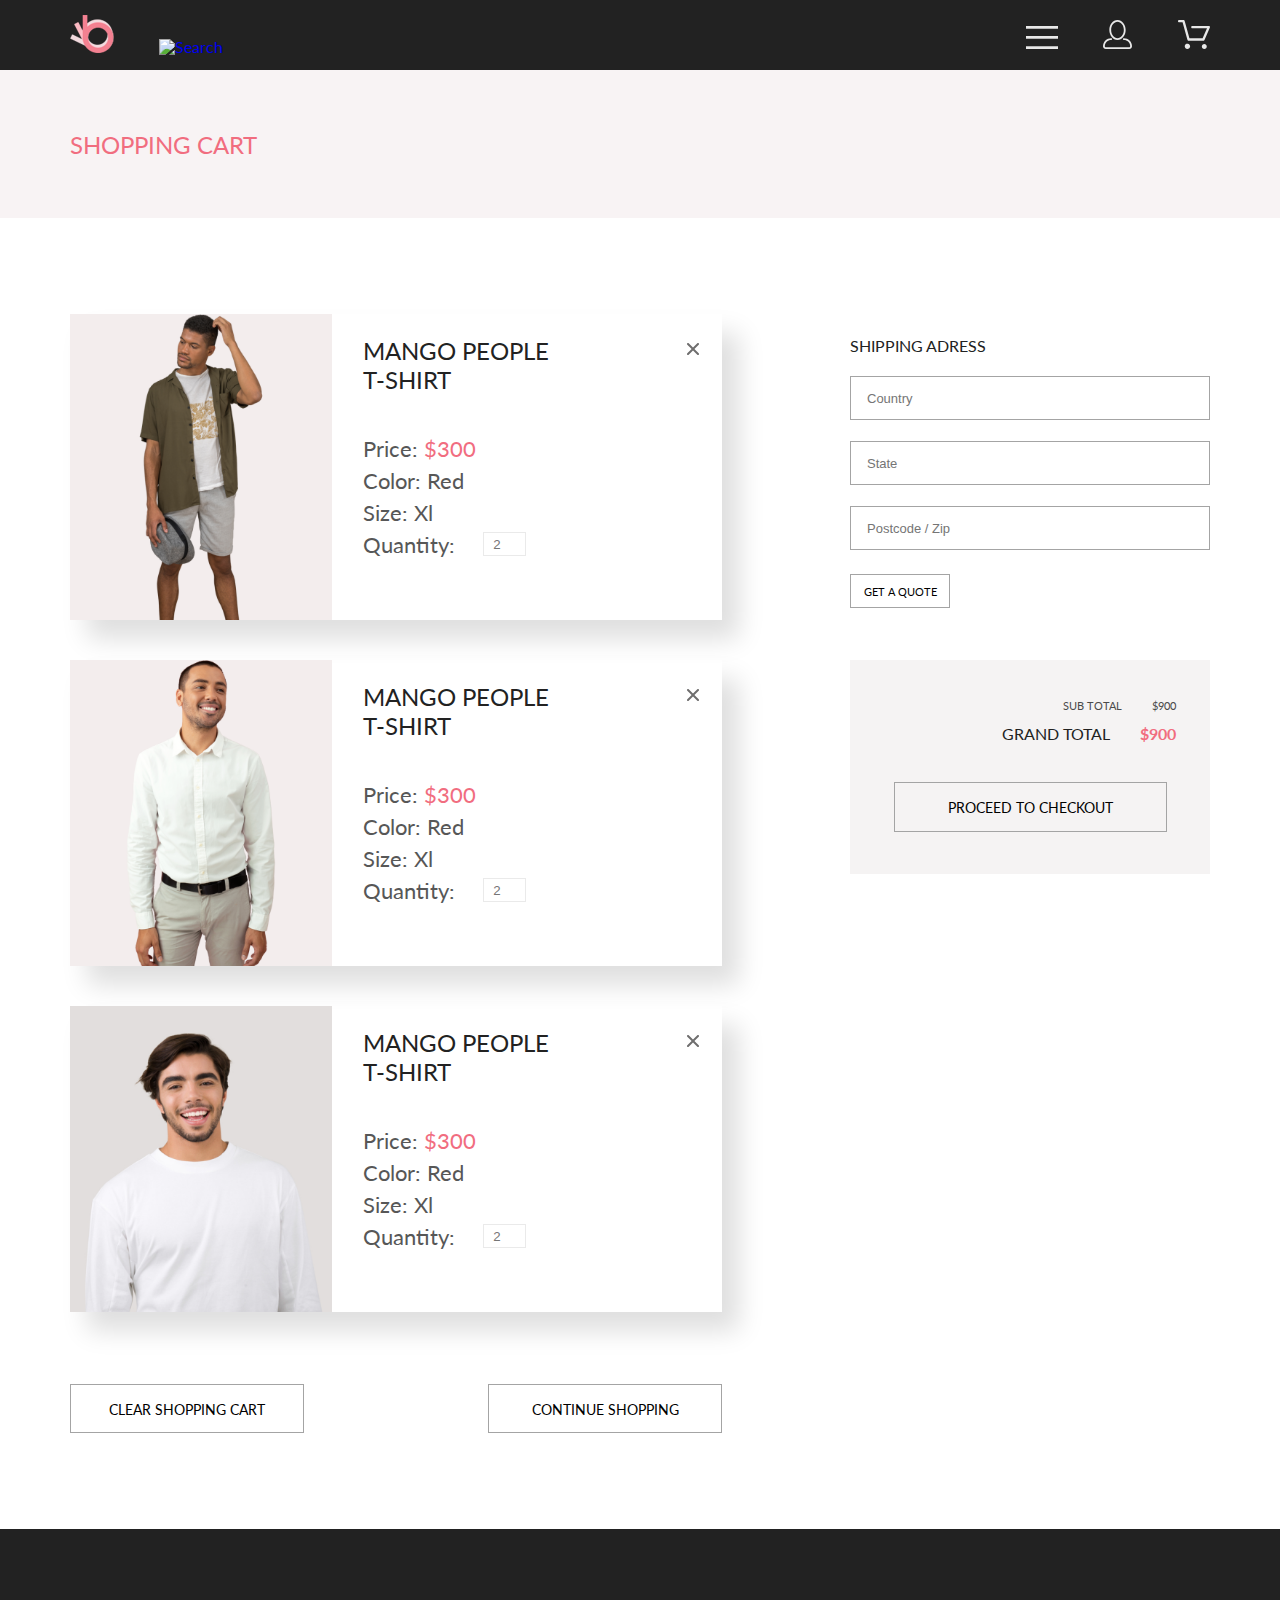
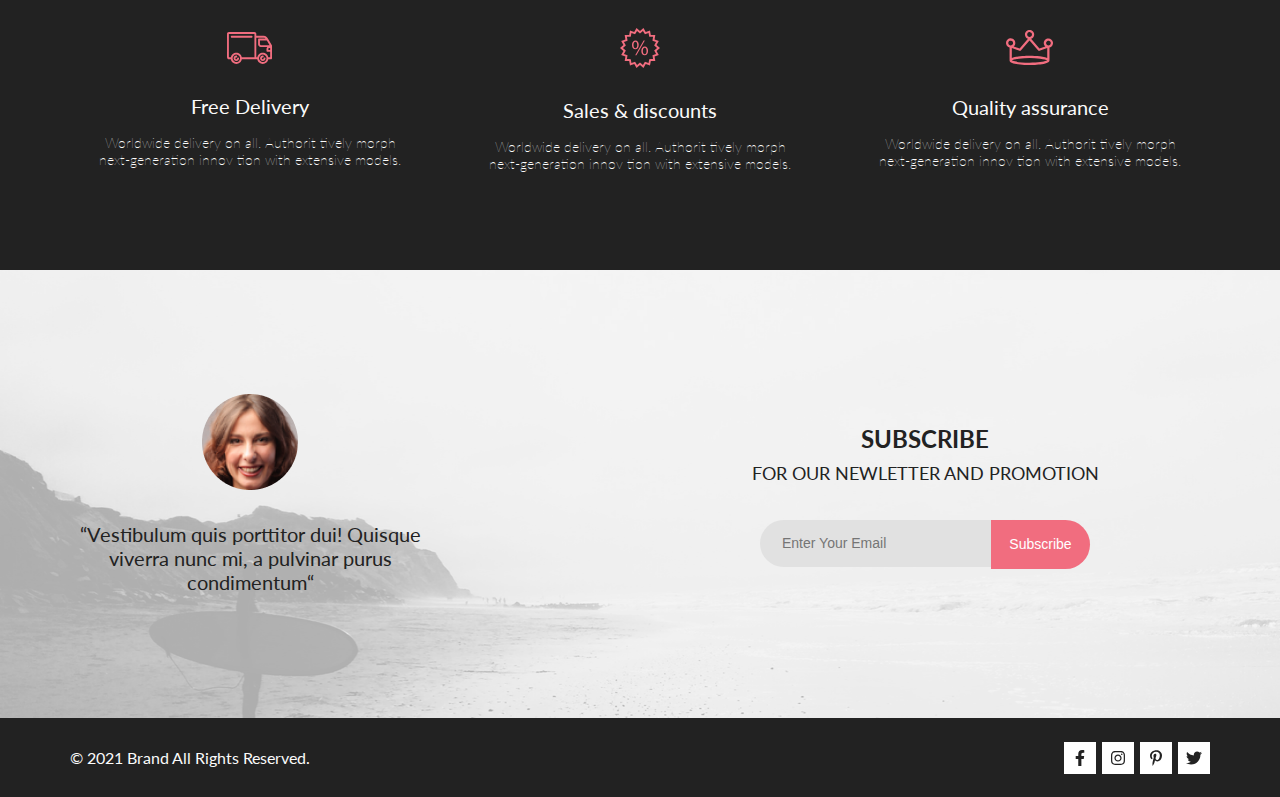
==== cart.html @ ad41cf4e "Перевод на SASS. Создал переменные для цветов" ====
<!DOCTYPE html>
<html lang="en">

<head>
	<meta charset="UTF-8">
	<meta name="viewport" content="width=device-width, initial-scale=1.0">
	<meta http-equiv="X-UA-Compatible" content="ie=edge">
	<title>Shop</title>
	<link rel="stylesheet" href="css/style.css">

</head>

<body>
	<header class="header center">
		<div class="header__left">
			<a class="header__link" href="index.html"><img class="header__icon" src="images/Logo.svg" alt="Logo"></a>
			<a class="header__link" href="#"><img class="header__icon" src="images/search.svg" alt="Search"></a>
		</div>
		<div class="header__right">
			<a class="header__link" href="#"><img class="header__icon" src="images/menu.svg" alt="Menu"></a>
			<a class="header__link" href="registration.html"><img class="header__icon" src="images/users.svg"
					alt="User"></a>
			<a class="header__link" href="cart.html"><img class="header__icon" src="images/basket.svg" alt="Basket"></a>
		</div>

	</header>


	<section class="subheader center">
		<div class="subheader__left">
			<div class="subheader__captoin">
				SHOPPING CART
			</div>
		</div>
		<div class="subheader__right">

		</div>
	</section>

	<section class="cart center">
		<div class="cart__left">
			<div class="cart__items">

				<div class="cart__item ">
					<a href="#" class="cart__close"><img src="images/Close.svg" alt="close"></a>
					<a href="product.html">
						<img class="cart__item-img" src="images/product/11.png" alt="image">
					</a>
					<div class="cart__content">
						<a href="product.html" class="cart__item-caption">MANGO PEOPLE <br>T-SHIRT</a>

						<div class="item__text cart__item-price">Price: <span>$300</span></div>
						<div class="item__text cart__item-color">Color: Red</div>
						<div class="item__text cart__item-size">Size: Xl</div>
						<div class="item__text cart__item-quantity">Quantity:
							<input class="cart__item-input" type="number" name="" id="" placeholder="2">
						</div>
					</div>
				</div>

				<div class="cart__item ">
					<a href="#" class="cart__close"><img src="images/Close.svg" alt="close"></a>
					<a href="product.html">
						<img class="cart__item-img" src="images/product/9.png" alt="image">
					</a>
					<div class="cart__content">
						<a href="product.html" class="cart__item-caption">MANGO PEOPLE <br>T-SHIRT</a>

						<div class="item__text cart__item-price">Price: <span>$300</span></div>
						<div class="item__text cart__item-color">Color: Red</div>
						<div class="item__text cart__item-size">Size: Xl</div>
						<div class="item__text cart__item-quantity">Quantity:
							<input class="cart__item-input" type="number" name="" id="" placeholder="2">
						</div>
					</div>
				</div>

				<div class="cart__item ">
					<a href="#" class="cart__close"><img src="images/Close.svg" alt="close"></a>
					<a href="product.html">
						<img class="cart__item-img" src="images/product/7.png" alt="image">
					</a>
					<div class="cart__content">
						<a href="product.html" class="cart__item-caption">MANGO PEOPLE <br>T-SHIRT</a>

						<div class="item__text cart__item-price">Price: <span>$300</span></div>
						<div class="item__text cart__item-color">Color: Red</div>
						<div class="item__text cart__item-size">Size: Xl</div>
						<div class="item__text cart__item-quantity">Quantity:
							<input class="cart__item-input" type="number" name="" id="" placeholder="2">
						</div>
					</div>
				</div>

				<div class="cart__buttons">
					<a href="#" class="cart__button">CLEAR SHOPPING CART</a>
					<a href="#" class="cart__button">CONTINUE SHOPPING</a>
				</div>


			</div>
		</div>
		<div class="cart__right">
			<div class="adress">
				<div class="adress__caption">SHIPPING ADRESS</div>
				<input class="adress__text fill" type="text" name="country" id="" placeholder="Country">
				<input class="adress__text" type="text" name="state" id="" placeholder="State">
				<input class="adress__text" type="text" name="code" id="" placeholder="Postcode / Zip">
				<a href="#" class="cart__button adress__button">GET A QUOTE</a>
			</div>
			<div class="summary">
				<div class="summary__subtotal">
					<div class="summary__subtotal-label">SUB TOTAL</div>
					<div class="summary__subtotal-price">$900</div>
				</div>
				<div class="summary__total">
					<div class="summary__total-label">GRAND TOTAL</div>
					<div class="summary__total-price">$900</div>
				</div>
				<a href="#" class="cart__button summary__button">PROCEED TO CHECKOUT</a>
			</div>

		</div>
	</section>


	<footer class="footer">
		<div class="footer__top center">
			<div class="footer__top-item">
				<img src="images/footer/Delivery.svg" alt="Delivery">
				<h4 class="footer__top-h4">Free Delivery</h4>
				<p class="footer__top-text">
					Worldwide delivery on all. Authorit tively morph <br>next-generation innov tion with extensive models.
				</p>
			</div>
			<div class="footer__top-item">
				<img src="images/footer/discount.svg" alt="Delivery">
				<h4 class="footer__top-h4">Sales & discounts</h4>
				<p class="footer__top-text">
					Worldwide delivery on all. Authorit tively morph <br>next-generation innov tion with extensive models.
				</p>
			</div>
			<div class="footer__top-item">
				<img src="images/footer/quality.svg" alt="Delivery">
				<h4 class="footer__top-h4">Quality assurance</h4>
				<p class="footer__top-text">
					Worldwide delivery on all. Authorit tively morph <br>next-generation innov tion with extensive models.
				</p>
			</div>
		</div>

		<div class="footer__main center">
			<div class="footer__main-left">
				<img src="images/footer/face.png" alt="Face">
				<p class="footer__main-p">
					“Vestibulum quis porttitor dui! Quisque viverra nunc mi, a pulvinar purus condimentum“
				</p>
			</div>
			<div class="footer__main-right">
				<div class="footer__main-title">
					<span>SUBSCRIBE</span><br>
					FOR OUR NEWLETTER AND PROMOTION
				</div>
				<form action="#">
					<input class="footer__main-input" type="email" placeholder="Enter Your Email">
					<button class="footer__main-button" type="submit">Subscribe</button>
				</form>
			</div>
		</div>
		
		<div class="footer__buttom center">
			<div class="footer__buttom-left">
				© 2021 Brand All Rights Reserved.
			</div>
			<div class="footer__buttom-right">
				<!-- <a class="footer__buttom-link" href="#"><img class="footer__buttom-nets" src="images/footer/facebook.png" alt=""></a> -->
				<a class="footer__buttom-link" href="#">
						<svg aria-hidden="true" focusable="false" data-prefix="fab" data-icon="facebook-f" class="footer__buttom-nets svg-inline--fa fa-facebook-f fa-w-10" role="img" xmlns="http://www.w3.org/2000/svg" viewBox="0 0 320 512"><path fill="currentColor" d="M279.14 288l14.22-92.66h-88.91v-60.13c0-25.35 12.42-50.06 52.24-50.06h40.42V6.26S260.43 0 225.36 0c-73.22 0-121.08 44.38-121.08 124.72v70.62H22.89V288h81.39v224h100.17V288z"></path></svg>
				</a>
				<a class="footer__buttom-link" href="#">
					<svg aria-hidden="true" focusable="false" data-prefix="fab" data-icon="instagram" class="footer__buttom-nets svg-inline--fa fa-instagram fa-w-14" role="img" xmlns="http://www.w3.org/2000/svg" viewBox="0 0 448 512"><path fill="currentColor" d="M224.1 141c-63.6 0-114.9 51.3-114.9 114.9s51.3 114.9 114.9 114.9S339 319.5 339 255.9 287.7 141 224.1 141zm0 189.6c-41.1 0-74.7-33.5-74.7-74.7s33.5-74.7 74.7-74.7 74.7 33.5 74.7 74.7-33.6 74.7-74.7 74.7zm146.4-194.3c0 14.9-12 26.8-26.8 26.8-14.9 0-26.8-12-26.8-26.8s12-26.8 26.8-26.8 26.8 12 26.8 26.8zm76.1 27.2c-1.7-35.9-9.9-67.7-36.2-93.9-26.2-26.2-58-34.4-93.9-36.2-37-2.1-147.9-2.1-184.9 0-35.8 1.7-67.6 9.9-93.9 36.1s-34.4 58-36.2 93.9c-2.1 37-2.1 147.9 0 184.9 1.7 35.9 9.9 67.7 36.2 93.9s58 34.4 93.9 36.2c37 2.1 147.9 2.1 184.9 0 35.9-1.7 67.7-9.9 93.9-36.2 26.2-26.2 34.4-58 36.2-93.9 2.1-37 2.1-147.8 0-184.8zM398.8 388c-7.8 19.6-22.9 34.7-42.6 42.6-29.5 11.7-99.5 9-132.1 9s-102.7 2.6-132.1-9c-19.6-7.8-34.7-22.9-42.6-42.6-11.7-29.5-9-99.5-9-132.1s-2.6-102.7 9-132.1c7.8-19.6 22.9-34.7 42.6-42.6 29.5-11.7 99.5-9 132.1-9s102.7-2.6 132.1 9c19.6 7.8 34.7 22.9 42.6 42.6 11.7 29.5 9 99.5 9 132.1s2.7 102.7-9 132.1z"></path></svg>
				</a>
				<a class="footer__buttom-link" href="#">
					<svg aria-hidden="true" focusable="false" data-prefix="fab" data-icon="pinterest-p" class="footer__buttom-nets svg-inline--fa fa-pinterest-p fa-w-12" role="img" xmlns="http://www.w3.org/2000/svg" viewBox="0 0 384 512"><path fill="currentColor" d="M204 6.5C101.4 6.5 0 74.9 0 185.6 0 256 39.6 296 63.6 296c9.9 0 15.6-27.6 15.6-35.4 0-9.3-23.7-29.1-23.7-67.8 0-80.4 61.2-137.4 140.4-137.4 68.1 0 118.5 38.7 118.5 109.8 0 53.1-21.3 152.7-90.3 152.7-24.9 0-46.2-18-46.2-43.8 0-37.8 26.4-74.4 26.4-113.4 0-66.2-93.9-54.2-93.9 25.8 0 16.8 2.1 35.4 9.6 50.7-13.8 59.4-42 147.9-42 209.1 0 18.9 2.7 37.5 4.5 56.4 3.4 3.8 1.7 3.4 6.9 1.5 50.4-69 48.6-82.5 71.4-172.8 12.3 23.4 44.1 36 69.3 36 106.2 0 153.9-103.5 153.9-196.8C384 71.3 298.2 6.5 204 6.5z"></path></svg>
				</a>
				<a class="footer__buttom-link" href="#">
					<svg aria-hidden="true" focusable="false" data-prefix="fab" data-icon="twitter" class="footer__buttom-nets svg-inline--fa fa-twitter fa-w-16" role="img" xmlns="http://www.w3.org/2000/svg" viewBox="0 0 512 512"><path fill="currentColor" d="M459.37 151.716c.325 4.548.325 9.097.325 13.645 0 138.72-105.583 298.558-298.558 298.558-59.452 0-114.68-17.219-161.137-47.106 8.447.974 16.568 1.299 25.34 1.299 49.055 0 94.213-16.568 130.274-44.832-46.132-.975-84.792-31.188-98.112-72.772 6.498.974 12.995 1.624 19.818 1.624 9.421 0 18.843-1.3 27.614-3.573-48.081-9.747-84.143-51.98-84.143-102.985v-1.299c13.969 7.797 30.214 12.67 47.431 13.319-28.264-18.843-46.781-51.005-46.781-87.391 0-19.492 5.197-37.36 14.294-52.954 51.655 63.675 129.3 105.258 216.365 109.807-1.624-7.797-2.599-15.918-2.599-24.04 0-57.828 46.782-104.934 104.934-104.934 30.213 0 57.502 12.67 76.67 33.137 23.715-4.548 46.456-13.32 66.599-25.34-7.798 24.366-24.366 44.833-46.132 57.827 21.117-2.273 41.584-8.122 60.426-16.243-14.292 20.791-32.161 39.308-52.628 54.253z"></path></svg>
				</a>
			</div>
		</div>
	</footer>
</body>

</html>
---- css/style.css ----
@import url("https://fonts.googleapis.com/css2?family=Lato:wght@300 400 700 900&display=swap");
html, body, div, span, object, iframe,
h1, h2, h3, h4, h5, h6,
p, blockquote, pre,
abbr, address, cite, code,
del, dfn, em, img, ins, kbd, q, samp,
small, strong, sub, sup, var,
b, i,
dl, dt, dd, ol, ul, li,
fieldset, form, label, legend,
table, caption, tbody, tfoot, thead, tr, th, td,
article, aside, canvas, details, figcaption, figure,
footer, header, hgroup, menu, nav, section, summary,
time, mark, audio, video {
  margin: 0;
  padding: 0;
  border: 0;
  outline: 0;
  font-size: 100%;
  vertical-align: baseline;
}

body {
  line-height: 1;
}

article, aside, details, figcaption, figure,
footer, header, hgroup, menu, nav, section {
  display: block;
}

nav ul, ul {
  list-style: none;
}

blockquote, q {
  quotes: none;
}

li {
  text-decoration: none;
}

blockquote:before, blockquote:after,
q:before, q:after {
  content: '';
  content: none;
}

a {
  margin: 0;
  padding: 0;
  font-size: 100%;
  vertical-align: baseline;
  text-decoration: none;
}

/* change colours to suit your needs */
ins {
  background-color: #ff9;
  color: #000;
  text-decoration: none;
}

/* change colours to suit your needs */
mark {
  background-color: #ff9;
  color: #000;
  font-style: italic;
  font-weight: bold;
}

del {
  text-decoration: line-through;
}

abbr[title], dfn[title] {
  border-bottom: 1px dotted;
  cursor: help;
}

table {
  border-collapse: collapse;
  border-spacing: 0;
}

/* change border colour to suit your needs */
hr {
  display: block;
  height: 1px;
  border: 0;
  border-top: 1px solid #cccccc;
  margin: 1em 0;
  padding: 0;
}

input, select {
  vertical-align: middle;
}

html {
  font-family: 'Lato', sans-serif;
  color: #222222;
}

* {
  -webkit-box-sizing: border-box;
          box-sizing: border-box;
}

ul {
  list-style: none;
}

.header {
  background-color: #222222;
  height: 70px;
  display: -webkit-box;
  display: -ms-flexbox;
  display: flex;
  -webkit-box-pack: justify;
      -ms-flex-pack: justify;
          justify-content: space-between;
  -webkit-box-align: center;
      -ms-flex-align: center;
          align-items: center;
}

.header__link:not(:first-child) {
  padding-left: 41px;
}

.center {
  padding-left: calc(50% - 570px);
  padding-right: calc(50% - 570px);
}

.promo {
  display: -webkit-box;
  display: -ms-flexbox;
  display: flex;
  height: 800px;
  background-color: rgba(113, 103, 105, 0.08);
}

.promo__center {
  padding-left: calc(50% - 800px);
  /* padding-right: calc(50% - 800px)  */
}

.promo__left img {
  height: 100%;
}

.promo__right {
  display: -webkit-box;
  display: -ms-flexbox;
  display: flex;
  -webkit-box-align: center;
      -ms-flex-align: center;
          align-items: center;
  width: 100%;
  height: 100%;
  background-color: #F1E4E6;
  padding-left: 91px;
  position: relative;
}

.promo__caption {
  height: 92px;
  max-width: 800px;
  border-left: 12px solid #F16D7F;
  padding-left: 16px;
  display: -webkit-box;
  display: -ms-flexbox;
  display: flex;
  -webkit-box-orient: vertical;
  -webkit-box-direction: normal;
      -ms-flex-direction: column;
          flex-direction: column;
  -webkit-box-pack: center;
      -ms-flex-pack: center;
          justify-content: center;
}

.promo__caption-title {
  font-size: 48px;
  font-weight: 900;
  padding: 0;
  margin: 0;
}

.promo__caption-text {
  font-size: 32px;
  font-weight: 700;
}

.promo__caption-text span {
  color: #F16D7F;
}

summary::-webkit-details-marker {
  display: none;
}

.menu {
  position: absolute;
  top: 0px;
  left: 570px;
  width: 232px;
  font-size: 14px;
  line-height: 17px;
}

.menu:hover {
  display: block;
}

.menu__caption {
  height: 763px;
  padding: 37px 0 0 34px;
  font-weight: bold;
}

.menu__caption[open] {
  /* position: relative  */
  background-color: #fff;
  -webkit-box-shadow: 0 0 10px #EBEBEB;
          box-shadow: 0 0 10px #EBEBEB;
  z-index: 2;
}

.menu__item.hide {
  /* display: none  */
}

.menu__item:hover .menu__item-caption {
  color: #F16D7F;
}

.menu__item-icon {
  height: 10px;
  width: 15px;
  fill: blue;
}

.menu__item-icon:hover {
  fill: red;
}

.menu__item-caption {
  font-weight: bold;
  color: #000;
  padding-right: 11px;
  position: relative;
}

.menu__item-caption::after {
  content: url(../images/Close.svg);
  position: absolute;
  z-index: 3;
  height: 100%;
  width: 100%;
  top: -20px;
  left: 166px;
}

.menu__item-caption:hover {
  cursor: pointer;
}

.menu__item-caption:hover::after {
  left: 184px;
  -webkit-transform: scale(1.2);
          transform: scale(1.2);
  -webkit-transition: all ease 500ms;
  transition: all ease 500ms;
}

.menu__item-name {
  color: #F16D7F;
  padding: 24px 0 0;
}

.menu__caption li {
  padding: 11px 0 0 17px;
  color: #6F6E6E;
}

.menu__caption a:hover {
  color: #F16D7F;
  cursor: pointer;
}

.menu__caption a {
  color: #6F6E6E;
}

.catalog {
  padding-top: 64px;
  display: -webkit-box;
  display: -ms-flexbox;
  display: flex;
  -webkit-box-pack: justify;
      -ms-flex-pack: justify;
          justify-content: space-between;
  -ms-flex-wrap: wrap;
      flex-wrap: wrap;
}

.catalog img {
  width: 100%;
}

.catalog__item, .catalog__big {
  position: relative;
}

.catalog__p {
  font-size: 16px;
  line-height: 19px;
  font-weight: 400;
  text-align: center;
  color: #fff;
}

.catalog__h3 {
  padding-top: 6px;
  font-size: 24px;
  line-height: 29px;
  font-weight: 700;
  text-align: center;
  color: #F16D7F;
}

.catalog__item:not(:last-child) {
  margin-right: 30px;
}

.catalog__item-caption {
  position: absolute;
  left: 0;
  top: 0;
  width: 100%;
  height: 100%;
  display: -webkit-box;
  display: -ms-flexbox;
  display: flex;
  -webkit-box-orient: vertical;
  -webkit-box-direction: normal;
      -ms-flex-direction: column;
          flex-direction: column;
  -webkit-box-align: center;
      -ms-flex-align: center;
          align-items: center;
  -webkit-box-pack: center;
      -ms-flex-pack: center;
          justify-content: center;
}

.catalog__big {
  margin-top: 30px;
}

.product {
  margin-top: 97px;
  text-align: center;
}

.product p {
  font-size: 14px;
  line-height: 17px;
  color: #5D5D5D;
  font-weight: 300;
}

.product__caption h4 {
  font-size: 30px;
  line-height: 36px;
  font-weight: 400;
}

.product__caption p {
  color: #9F9F9F;
  margin-top: 6px;
  font-weight: 400;
}

.product__items {
  text-align: start;
  margin-top: 48px;
  display: -webkit-box;
  display: -ms-flexbox;
  display: flex;
  -webkit-box-pack: justify;
      -ms-flex-pack: justify;
          justify-content: space-between;
  -ms-flex-wrap: wrap;
      flex-wrap: wrap;
}

.product__item {
  position: relative;
  width: 360px;
  background-color: #F8F8F8;
  -webkit-transition: all ease 500ms;
  transition: all ease 500ms;
}

.product__item:hover .product__item-img {
  -webkit-filter: brightness(50%);
          filter: brightness(50%);
}

.product__item-img {
  position: relative;
  display: inline-block;
  /* height: 100%  */
  width: 100%;
  -webkit-transition: all ease 500ms;
  transition: all ease 500ms;
}

.product__item-caption {
  color: #000;
  display: block;
  margin-top: 25px;
  padding: 0 16px;
  -webkit-transition: all ease 500ms;
  transition: all ease 500ms;
}

.product__item-caption:hover {
  font-weight: bold;
}

.product__item-text {
  padding: 13px 16px 0 16px;
}

.product__item-price {
  padding: 18px 0 20px 16px;
  font-size: 16px;
  line-height: 19px;
  color: #F16D7F;
}

.product__item:hover .product__cart-add {
  color: #fff;
  display: -webkit-box;
  display: -ms-flexbox;
  display: flex;
}

.product__cart-add {
  position: absolute;
  top: 188px;
  left: 111px;
  width: 139px;
  height: 44px;
  border: 1px solid #fff;
  -webkit-box-align: center;
      -ms-flex-align: center;
          align-items: center;
  -ms-flex-pack: distribute;
      justify-content: space-around;
  display: none;
  font-size: 14px;
}

.product__cart-add:hover {
  -webkit-box-shadow: 0 0 5px #fff;
          box-shadow: 0 0 5px #fff;
}

.product__button {
  margin-top: 18px;
  display: inline-block;
  font-size: 16px;
  line-height: 47px;
  height: 47px;
  width: 211px;
  border: 1px solid #E05C6E;
  color: #E05C6E;
  -webkit-transition: all ease 500ms;
  transition: all ease 500ms;
}

.product__button:hover {
  background: #F16D7F;
  border: 1px solid #E05C6E;
  color: #fff;
}

.product_mb {
  margin-bottom: 30px;
}

.footer {
  margin-top: 96px;
  background-color: #222222;
  color: #FBFBFB;
}

.footer__top {
  height: 341px;
  display: -webkit-box;
  display: -ms-flexbox;
  display: flex;
  -webkit-box-pack: justify;
      -ms-flex-pack: justify;
          justify-content: space-between;
  margin: 0 auto;
  -webkit-box-align: center;
      -ms-flex-align: center;
          align-items: center;
}

.footer__top-item {
  width: 360px;
  text-align: center;
}

.footer__top-h4 {
  font-size: 20px;
  line-height: 24px;
  font-weight: 400;
  margin-top: 28px;
}

.footer__top-text {
  margin-top: 16px;
  font-size: 14px;
  line-height: 17px;
  font-weight: 100;
}

.footer__main {
  display: -webkit-box;
  display: -ms-flexbox;
  display: flex;
  -webkit-box-pack: justify;
      -ms-flex-pack: justify;
          justify-content: space-between;
  color: #222222;
  height: 448px;
  background: url("../images/footer__background.png") 0 0/100% 100% no-repeat;
}

.footer__main-left, .footer__main-right {
  width: 360px;
  display: -webkit-box;
  display: -ms-flexbox;
  display: flex;
  -webkit-box-orient: vertical;
  -webkit-box-direction: normal;
      -ms-flex-direction: column;
          flex-direction: column;
  -webkit-box-pack: center;
      -ms-flex-pack: center;
          justify-content: center;
  -webkit-box-align: center;
      -ms-flex-align: center;
          align-items: center;
  height: 100%;
}

.footer__main-right {
  width: 570px;
}

.footer__main-p {
  margin-top: 32px;
  font-size: 20px;
  line-height: 24px;
  text-align: center;
}

.footer__main-title {
  font-size: 18px;
  font-weight: 400;
  line-height: 30px;
  text-align: center;
}

.footer__main-title span {
  font-size: 24px;
  font-weight: 700;
  line-height: 38px;
  /* text-align: center  */
}

.footer__main-input {
  height: calc(100% - 2px);
  font-size: 14px;
  -ms-flex-preferred-size: 70%;
      flex-basis: 70%;
  border-radius: 24.5px 0 0 24.5px;
  border: 0;
  padding-left: 22px;
  padding-right: 10px;
  background: #E1E1E1;
}

.footer__main-button {
  height: 100%;
  font-size: 14px;
  color: #fff;
  -ms-flex-preferred-size: 30%;
      flex-basis: 30%;
  border: 0;
  border-radius: 0 24.5px 24.5px 0;
  background: #F16D7F;
}

.footer__main-button:hover {
  background: #E05C6E;
  -webkit-transition: all ease 500ms;
  transition: all ease 500ms;
}

.footer__buttom {
  display: -webkit-box;
  display: -ms-flexbox;
  display: flex;
  -webkit-box-pack: justify;
      -ms-flex-pack: justify;
          justify-content: space-between;
  -webkit-box-align: center;
      -ms-flex-align: center;
          align-items: center;
  height: 79px;
}

.footer__buttom-left {
  font-size: 16px;
  color: #FBFBFB;
}

.footer__buttom-right {
  display: -webkit-box;
  display: -ms-flexbox;
  display: flex;
  -webkit-box-pack: end;
      -ms-flex-pack: end;
          justify-content: end;
}

.footer__buttom-right a {
  display: -webkit-box;
  display: -ms-flexbox;
  display: flex;
  -webkit-box-pack: center;
      -ms-flex-pack: center;
          justify-content: center;
  -webkit-box-align: center;
      -ms-flex-align: center;
          align-items: center;
  height: 32px;
  width: 32px;
  background-color: #fff;
  /* display: inline-block  */
  margin-left: 6px;
}

.footer__buttom-nets {
  fill: #222222;
  height: 16px;
  width: 16px;
}

.footer__buttom-link {
  fill: #F16D7F;
  text-align: center;
  -webkit-box-align: center;
      -ms-flex-align: center;
          align-items: center;
}

.footer__buttom-link:hover {
  background: #E05C6E;
  fill: #fff;
  -webkit-transition: all ease 500ms;
  transition: all ease 500ms;
}

.footer__buttom-link:hover .footer__buttom-nets {
  -webkit-transition: all ease 500ms;
  transition: all ease 500ms;
  fill: #fff;
}

form {
  height: 49px;
  width: 330px;
  margin-top: 32px;
  display: -webkit-box;
  display: -ms-flexbox;
  display: flex;
}

.subheader {
  background-color: #F8F3F4;
  display: -webkit-box;
  display: -ms-flexbox;
  display: flex;
  -webkit-box-pack: justify;
      -ms-flex-pack: justify;
          justify-content: space-between;
  height: 148px;
}

.subheader__left {
  height: 100%;
  display: -webkit-box;
  display: -ms-flexbox;
  display: flex;
  -webkit-box-align: center;
      -ms-flex-align: center;
          align-items: center;
}

.subheader__right {
  height: 100%;
  display: -webkit-box;
  display: -ms-flexbox;
  display: flex;
  -webkit-box-align: center;
      -ms-flex-align: center;
          align-items: center;
}

.subheader__captoin {
  font-size: 24px;
  line-height: 29px;
  color: #F16D7F;
}

.subheader__path,
.subheader__path a {
  font-size: 14px;
  line-height: 17px;
  color: #636363;
}

.subheader__path span {
  color: #F16D7F;
}

.filter {
  height: 132px;
  display: -webkit-box;
  display: -ms-flexbox;
  display: flex;
  -webkit-box-align: center;
      -ms-flex-align: center;
          align-items: center;
}

.filter__item {
  height: 100%;
  display: -webkit-box;
  display: -ms-flexbox;
  display: flex;
  -webkit-box-align: center;
      -ms-flex-align: center;
          align-items: center;
  -webkit-box-pack: start;
      -ms-flex-pack: start;
          justify-content: start;
  width: calc(100% / 3);
  position: relative;
}

.filter__item-icon {
  height: 10px;
  width: 15px;
  fill: blue;
}

.filter__item-icon:hover {
  fill: red;
}

.filter__item-caption {
  padding-right: 11px;
}

.filter__item-caption::after {
  content: url(../images/product/filter.svg);
}

.filter__item-name {
  padding: 7px 17px;
  margin-top: 17px;
  margin-bottom: 29px;
  border-left: 5px solid #F16D7F;
  border-bottom: 1px solid #BBBBBB;
}

.filter__caption {
  padding: 0 16px;
  color: #6F6E6E;
}

.filter__caption:hover {
  color: #F16D7F;
  cursor: pointer;
}

.filter__caption.first {
  padding: 13px 16px 24px 16px;
  color: #6F6E6E;
}

.filter__caption[open] {
  padding-top: 15px;
  position: absolute;
  top: 45px;
  left: 0;
  width: 328px;
  background-color: #fff;
  -webkit-box-shadow: 0 0 30px #EBEBEB;
          box-shadow: 0 0 30px #EBEBEB;
  z-index: 2;
}

.filter__caption li {
  padding: 0 0 11px 17px;
  color: #6F6E6E;
}

.filter__caption a {
  color: #6F6E6E;
}

.filter__caption a:hover {
  color: #F16D7F;
}

.filter__caption-size {
  position: static;
  padding: 0;
}

.filter__caption-size li {
  padding: 5px 0;
}

.filter__caption-size[open] {
  position: relative;
  width: 79px;
  top: 50px;
  background-color: #fff;
  -webkit-box-shadow: 0 0 30px #EBEBEB;
          box-shadow: 0 0 30px #EBEBEB;
  z-index: 2;
}

summary::-webkit-details-marker {
  display: none;
}

summary::after {
  padding-left: 9px;
  content: url(../images/product/arrow.png);
}

.catalog__product {
  margin-top: 0;
}

.catalog__product-items {
  margin-top: 0px;
}

.paginator {
  margin: 18px auto 0;
  display: -webkit-box;
  display: -ms-flexbox;
  display: flex;
  -webkit-box-align: center;
      -ms-flex-align: center;
          align-items: center;
  -ms-flex-pack: distribute;
      justify-content: space-around;
  width: 282px;
  height: 43px;
  border: 1px solid #EBEBEB;
}

.paginator__page {
  color: #EBEBEB;
  text-decoration: none;
}

.paginator__page:hover {
  color: #000;
  font-weight: bold;
  -webkit-transition: all ease 500ms;
  transition: all ease 500ms;
}

.paginator__page.active {
  color: #E05C6E;
}

.slider {
  height: 777px;
  background-color: #F7F7F7;
}

.slider video {
  width: 1140px;
  height: 650px;
  top: 0;
}

.description {
  margin: -64px auto 0;
  display: -webkit-box;
  display: -ms-flexbox;
  display: flex;
  -webkit-box-orient: vertical;
  -webkit-box-direction: normal;
      -ms-flex-direction: column;
          flex-direction: column;
  -webkit-box-align: center;
      -ms-flex-align: center;
          align-items: center;
  width: 1140px;
  border: 1px solid #EAEAEA;
  -webkit-box-sizing: border-box;
          box-sizing: border-box;
  background-color: #fff;
}

.description__collection {
  font-size: 14px;
  line-height: 17px;
  text-align: center;
  color: #F16D7F;
  margin-top: 64px;
}

.description__short-line {
  margin-top: 12px;
  height: 3px;
  width: 63px;
  background-color: #E05C6E;
}

.description__firm {
  font-size: 12px;
  line-height: 22px;
  color: #4D4D4D;
  margin-top: 27px;
}

.description__text {
  font-size: 14px;
  font-weight: 300;
  line-height: 17px;
  text-align: center;
  color: #5E5E5E;
  width: 555px;
  margin-top: 48px;
}

.description__price {
  font-size: 24px;
  line-height: 29px;
  color: #EF5B70;
  margin-top: 32px;
}

.description__long-line {
  margin-top: 65px;
  height: 1px;
  width: 641px;
  background-color: #EAEAEA;
}

.description__filter {
  display: -webkit-box;
  display: -ms-flexbox;
  display: flex;
  -webkit-box-pack: center;
      -ms-flex-pack: center;
          justify-content: center;
  margin-top: 65px;
  min-width: 500px;
}

.description__button {
  display: -webkit-box;
  display: -ms-flexbox;
  display: flex;
  -webkit-box-align: center;
      -ms-flex-align: center;
          align-items: center;
  -webkit-box-pack: center;
      -ms-flex-pack: center;
          justify-content: center;
  margin-top: 48px;
  margin-bottom: 65px;
}

.description__button img {
  margin-right: 10px;
}

.description__button:hover img {
  -webkit-filter: brightness(3.5) invert(0);
          filter: brightness(3.5) invert(0);
}

.product__product {
  margin-top: 128px;
}

svg path {
  fill: inherit;
  stroke: inherit;
  stroke-width: inherit;
}

.cart {
  display: -webkit-box;
  display: -ms-flexbox;
  display: flex;
  -webkit-box-pack: justify;
      -ms-flex-pack: justify;
          justify-content: space-between;
  margin-top: 96px;
}

.cart__left {
  width: 652px;
}

.cart__item {
  height: 306px;
  display: -webkit-box;
  display: -ms-flexbox;
  display: flex;
  -webkit-box-shadow: 17px 19px 24px rgba(0, 0, 0, 0.13);
          box-shadow: 17px 19px 24px rgba(0, 0, 0, 0.13);
  position: relative;
  margin-bottom: 40px;
}

.cart__item a {
  max-width: 262px;
}

.cart__item-caption {
  display: block;
  font-size: 24px;
  line-height: 29px;
  color: #222222;
  margin-bottom: 42px;
}

.cart__item-img {
  height: 100%;
}

.cart__item-price span {
  color: #F16D7F;
}

.cart__item-quantity {
  position: relative;
}

.cart__item-input {
  position: absolute;
  left: 120px;
  top: 0;
  width: 43px;
  height: 24px;
  text-align: center;
  border: 1px solid #EAEAEA;
}

.cart__close {
  position: absolute;
  top: 28px;
  right: 22px;
  -webkit-transition: all ease 500ms;
  transition: all ease 500ms;
}

.cart__close:hover {
  -webkit-transform: rotate(360deg);
          transform: rotate(360deg);
}

.cart__content {
  padding: 22px 97px 22px 31px;
}

.cart__buttons {
  margin-top: 72px;
  display: -webkit-box;
  display: -ms-flexbox;
  display: flex;
  -webkit-box-pack: justify;
      -ms-flex-pack: justify;
          justify-content: space-between;
}

.cart__button {
  display: block;
  width: 234px;
  height: 49px;
  border: 1px solid #A4A4A4;
  font-size: 14px;
  line-height: 49px;
  text-align: center;
  color: #000000;
  -webkit-transition: all ease 500ms;
  transition: all ease 500ms;
}

.cart__button:hover {
  background-color: #F16D7F;
  color: #fff;
  border: none;
}

.cart__right {
  width: 360px;
}

.item__text {
  font-size: 22px;
  line-height: 26px;
  color: #575757;
  margin-bottom: 6px;
}

.adress {
  height: 306px;
}

.adress__caption {
  font-size: 16px;
  line-height: 19px;
  color: #222222;
  padding: 22px 0 0;
}

.adress__text {
  width: 100%;
  height: 44px;
  border: 1px solid #A4A4A4;
  margin-top: 21px;
  padding-left: 16px;
  font-weight: 300;
  font-size: 13px;
  line-height: 16px;
  color: #B1B1B1;
  -webkit-box-sizing: border-box;
          box-sizing: border-box;
}

.adress__text.fill {
  color: #B1B1B1;
}

.adress__button {
  margin-top: 24px;
  font-size: 11px;
  line-height: 34px;
  width: 100px;
  height: 34px;
  border: 1px solid #A4A4A4;
}

.summary {
  height: 214px;
  width: 360px;
  background-color: #F5F3F3;
  margin-top: 40px;
  padding: 39px 34px;
  display: -webkit-box;
  display: -ms-flexbox;
  display: flex;
  -webkit-box-orient: vertical;
  -webkit-box-direction: normal;
      -ms-flex-direction: column;
          flex-direction: column;
  -webkit-box-align: end;
      -ms-flex-align: end;
          align-items: flex-end;
}

.summary__subtotal, .summary__total {
  display: -webkit-box;
  display: -ms-flexbox;
  display: flex;
  -webkit-box-pack: end;
      -ms-flex-pack: end;
          justify-content: end;
  text-align: right;
}

.summary__subtotal {
  font-size: 11px;
  line-height: 13px;
  color: #4A4A4A;
}

.summary__subtotal-label, .summary__total-label {
  margin-right: 30px;
}

.summary__total {
  margin-top: 12px;
  font-size: 16px;
  line-height: 19px;
  color: #222222;
}

.summary__total-price {
  color: #F16D7F;
  font-weight: bold;
}

.summary__button {
  display: block;
  margin: 39px auto 0;
  height: 50px;
  width: 273px;
}

.registration {
  margin-top: 96px;
  display: -webkit-box;
  display: -ms-flexbox;
  display: flex;
  -webkit-box-pack: justify;
      -ms-flex-pack: justify;
          justify-content: space-between;
}

.registration__left {
  width: 360px;
}

.registration__caption {
  font-size: 16px;
  line-height: 19px;
  color: #222222;
  font-weight: 300;
}

.registration__text {
  width: 100%;
  height: 44px;
  border: 1px solid #A4A4A4;
  margin-top: 21px;
  padding-left: 16px;
  font-weight: 300;
  font-size: 13px;
  line-height: 16px;
  color: #B1B1B1;
  -webkit-box-sizing: border-box;
          box-sizing: border-box;
}

.registration__text.fill {
  color: #B1B1B1;
}

.registration__passinfo {
  font-size: 13px;
  font-weight: 300;
  line-height: 16px;
  color: #B1B1B1;
  margin-top: 16px;
}

.registration__button {
  display: block;
  margin-top: 39px;
  font-size: 11px;
  line-height: 50px;
  text-align: center;
  color: #000;
  width: 167px;
  height: 50px;
  border: 1px solid #A4A4A4;
}

.registration__button svg {
  margin-left: 20px;
}

.registration__button svg path {
  fill: #000;
  margin-left: 20px;
}

.registration__button:hover {
  background-color: #F16D7F;
  color: #fff;
  border: 1px solid #F16D7F;
  -webkit-transition: all ease 500ms;
  transition: all ease 500ms;
}

.registration__button:hover svg path {
  fill: #fff;
  -webkit-transition: all ease 500ms;
  transition: all ease 500ms;
}

.registration__right * {
  width: 652px;
  text-align: start;
  font-weight: 300;
  font-size: 24px;
  line-height: 29px;
}

.gender {
  margin-top: 32px;
  margin-bottom: 32px;
}

.gender__radio {
  display: inline-block;
  width: 17px;
  height: 17px;
  padding: 0;
  margin: 0;
  cursor: pointer;
}

.gender__label {
  font-size: 11px;
  line-height: 25px;
  padding: 0 20px 0 10px;
}

.info__text {
  margin: 22px 0;
}

.info__item {
  margin-top: 16px;
}

.info__item::before {
  content: url("../images/Check.svg");
  margin-right: 22px;
}
/*# sourceMappingURL=style.css.map */
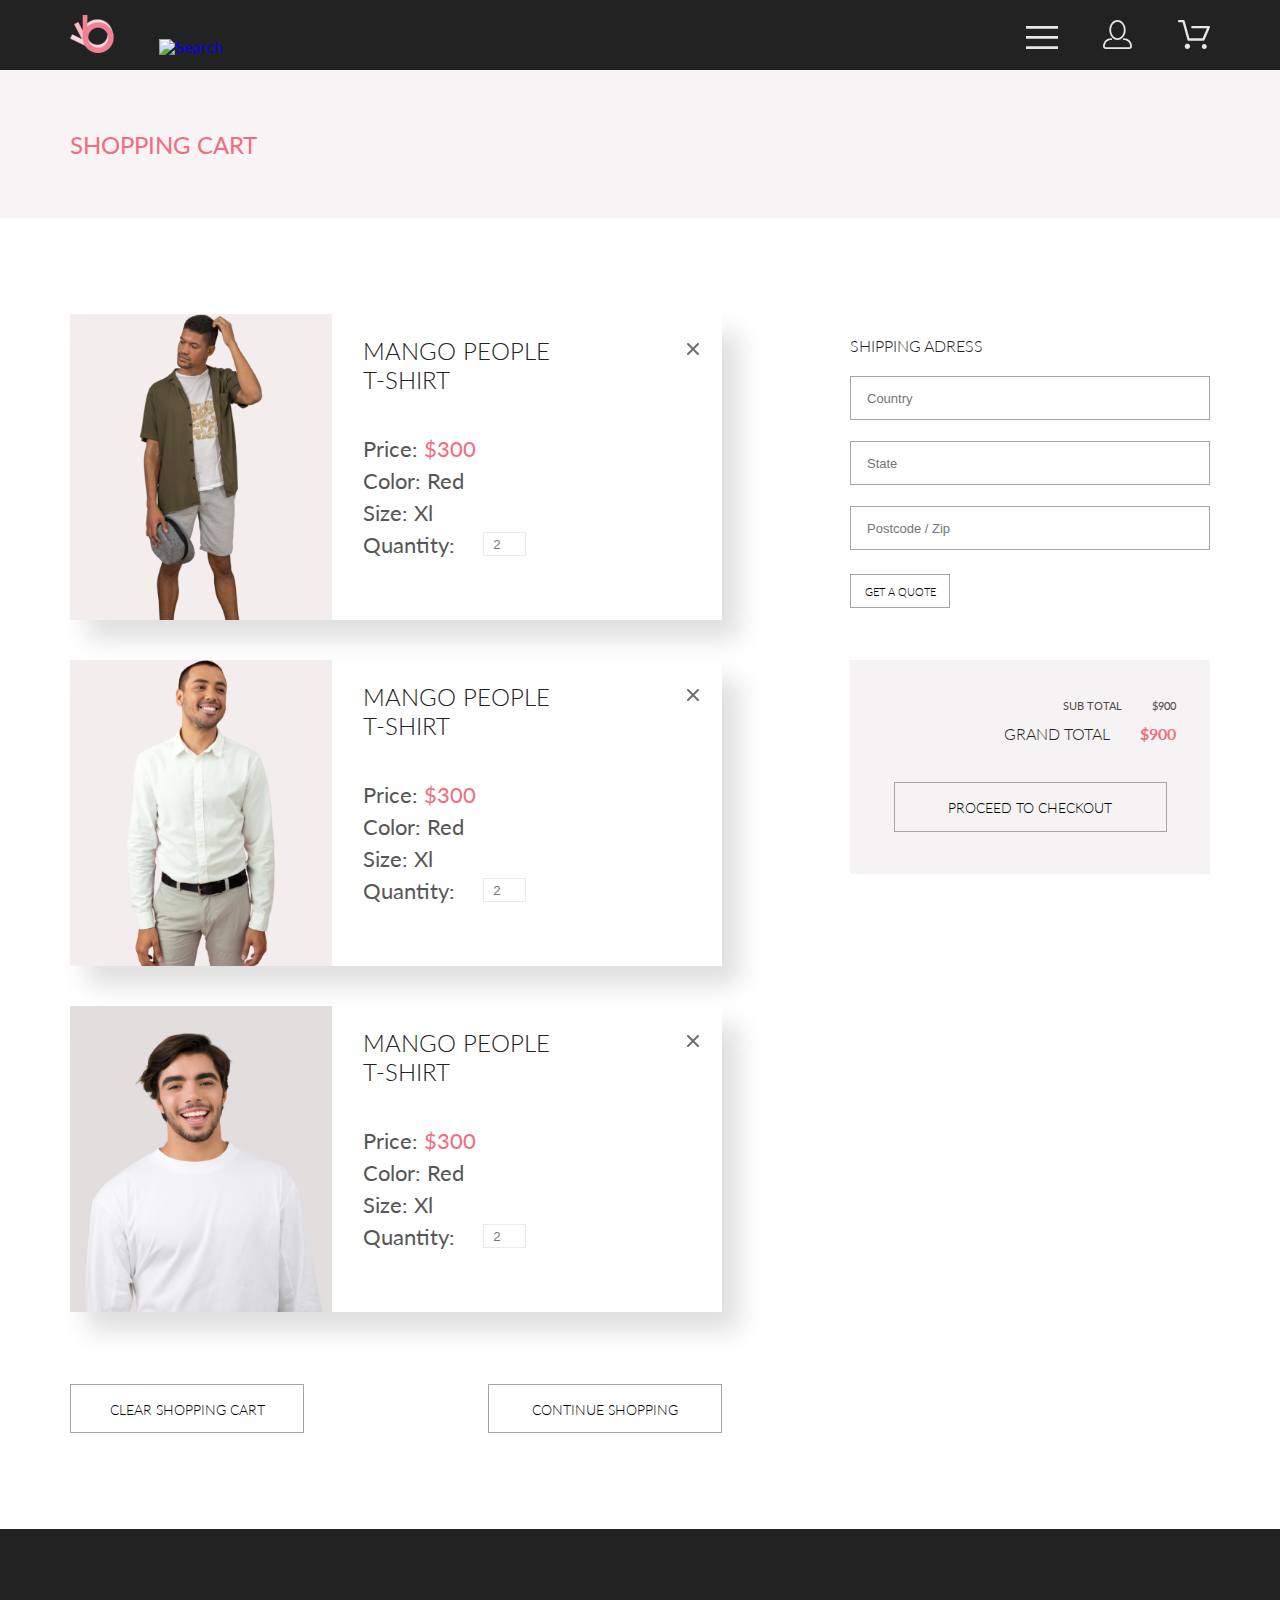
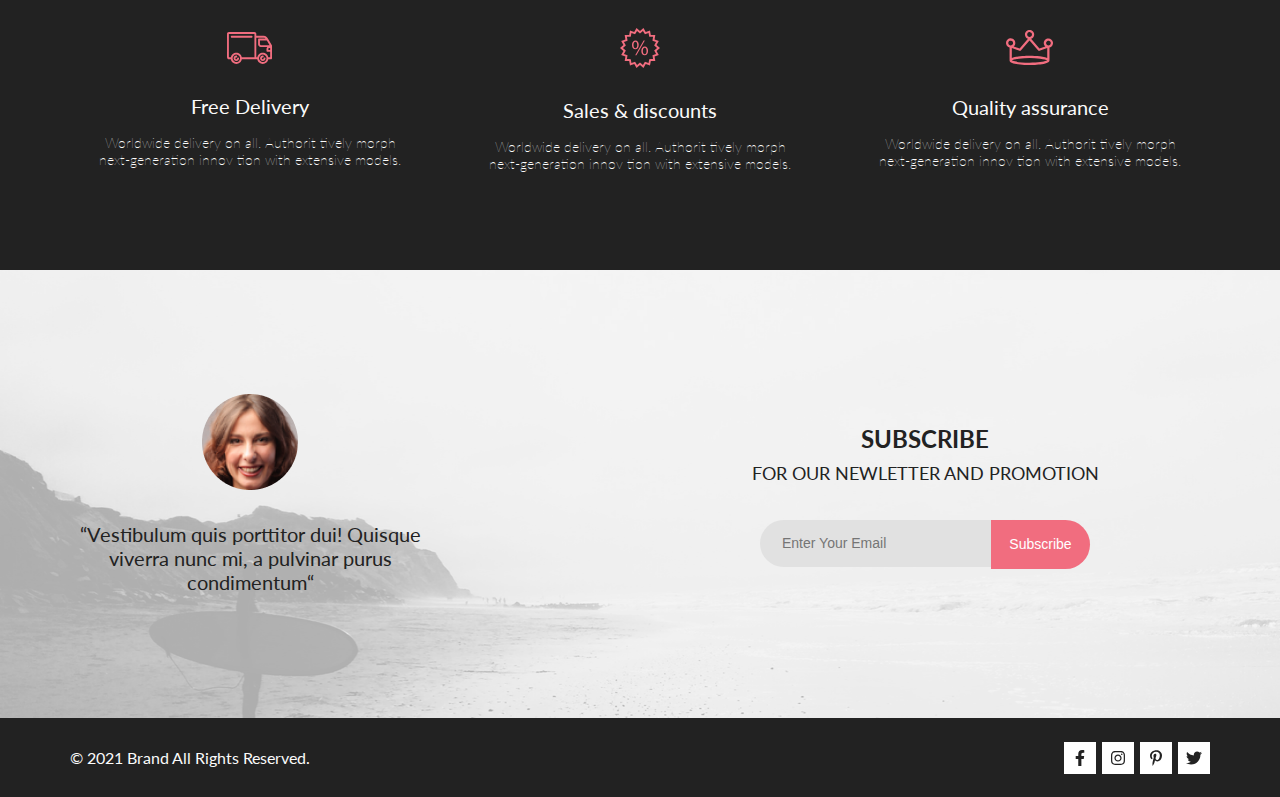
==== commit ecf29afe: "Добавил снегопад" ====
--- a/cart.html
+++ b/cart.html
@@ -11,6 +11,38 @@
 </head>
 
 <body>
+	<div class="snowflakes" aria-hidden="true">
+		<div class="snowflake">
+		❅
+		</div>
+		<div class="snowflake">
+		❅
+		</div>
+		<div class="snowflake">
+		❆
+		</div>
+		<div class="snowflake">
+		❄
+		</div>
+		<div class="snowflake">
+		❅
+		</div>
+		<div class="snowflake">
+		❆
+		</div>
+		<div class="snowflake">
+		❄
+		</div>
+		<div class="snowflake">
+		❅
+		</div>
+		<div class="snowflake">
+		❆
+		</div>
+		<div class="snowflake">
+		❄
+		</div>
+	 </div>
 	<header class="header center">
 		<div class="header__left">
 			<a class="header__link" href="index.html"><img class="header__icon" src="images/Logo.svg" alt="Logo"></a>
--- a/css/style.css
+++ b/css/style.css
@@ -1,4 +1,4 @@
-@import url("https://fonts.googleapis.com/css2?family=Lato:wght@300 400 700 900&display=swap");
+@import url("https://fonts.googleapis.com/css2?family=Lato:wght@100;300;400;700;900&display=swap");
 html, body, div, span, object, iframe,
 h1, h2, h3, h4, h5, h6,
 p, blockquote, pre,
@@ -98,6 +98,142 @@
   vertical-align: middle;
 }
 
+@-webkit-keyframes snowflakes-fall {
+  0% {
+    top: -10%;
+  }
+  100% {
+    top: 100%;
+  }
+}
+
+@keyframes snowflakes-fall {
+  0% {
+    top: -10%;
+  }
+  100% {
+    top: 100%;
+  }
+}
+
+@-webkit-keyframes snowflakes-shake {
+  0% {
+    -webkit-transform: translateX(0px);
+            transform: translateX(0px);
+  }
+  50% {
+    -webkit-transform: translateX(80px);
+            transform: translateX(80px);
+  }
+  100% {
+    -webkit-transform: translateX(0px);
+            transform: translateX(0px);
+  }
+}
+
+@keyframes snowflakes-shake {
+  0% {
+    -webkit-transform: translateX(0px);
+            transform: translateX(0px);
+  }
+  50% {
+    -webkit-transform: translateX(80px);
+            transform: translateX(80px);
+  }
+  100% {
+    -webkit-transform: translateX(0px);
+            transform: translateX(0px);
+  }
+}
+
+.snowflake {
+  color: #fff;
+  font-size: 1em;
+  font-family: Arial, sans-serif;
+  text-shadow: 0 0 5px #000;
+}
+
+.snowflake {
+  position: fixed;
+  top: -10%;
+  z-index: 9999;
+  -webkit-user-select: none;
+     -moz-user-select: none;
+      -ms-user-select: none;
+          user-select: none;
+  cursor: default;
+  -webkit-animation-name: snowflakes-fall,snowflakes-shake;
+          animation-name: snowflakes-fall,snowflakes-shake;
+  -webkit-animation-duration: 10s,3s;
+          animation-duration: 10s,3s;
+  -webkit-animation-timing-function: linear,ease-in-out;
+          animation-timing-function: linear,ease-in-out;
+  -webkit-animation-iteration-count: infinite,infinite;
+          animation-iteration-count: infinite,infinite;
+  -webkit-animation-play-state: running,running;
+          animation-play-state: running,running;
+}
+
+.snowflake:nth-of-type(0) {
+  left: 1%;
+  -webkit-animation-delay: 0s,0s;
+          animation-delay: 0s,0s;
+}
+
+.snowflake:nth-of-type(1) {
+  left: 10%;
+  -webkit-animation-delay: 1s,1s;
+          animation-delay: 1s,1s;
+}
+
+.snowflake:nth-of-type(2) {
+  left: 20%;
+  -webkit-animation-delay: 6s,.5s;
+          animation-delay: 6s,.5s;
+}
+
+.snowflake:nth-of-type(3) {
+  left: 30%;
+  -webkit-animation-delay: 4s,2s;
+          animation-delay: 4s,2s;
+}
+
+.snowflake:nth-of-type(4) {
+  left: 40%;
+  -webkit-animation-delay: 2s,2s;
+          animation-delay: 2s,2s;
+}
+
+.snowflake:nth-of-type(5) {
+  left: 50%;
+  -webkit-animation-delay: 8s,3s;
+          animation-delay: 8s,3s;
+}
+
+.snowflake:nth-of-type(6) {
+  left: 60%;
+  -webkit-animation-delay: 6s,2s;
+          animation-delay: 6s,2s;
+}
+
+.snowflake:nth-of-type(7) {
+  left: 70%;
+  -webkit-animation-delay: 2.5s,1s;
+          animation-delay: 2.5s,1s;
+}
+
+.snowflake:nth-of-type(8) {
+  left: 80%;
+  -webkit-animation-delay: 1s,0s;
+          animation-delay: 1s,0s;
+}
+
+.snowflake:nth-of-type(9) {
+  left: 90%;
+  -webkit-animation-delay: 3s,1.5s;
+          animation-delay: 3s,1.5s;
+}
+
 html {
   font-family: 'Lato', sans-serif;
   color: #222222;
@@ -185,6 +321,7 @@
 
 .promo__caption-title {
   font-size: 48px;
+  line-height: 48px;
   font-weight: 900;
   padding: 0;
   margin: 0;
@@ -192,6 +329,7 @@
 
 .promo__caption-text {
   font-size: 32px;
+  line-height: 32px;
   font-weight: 700;
 }
 
@@ -314,23 +452,13 @@
 
 .catalog__item, .catalog__big {
   position: relative;
-}
-
-.catalog__p {
-  font-size: 16px;
-  line-height: 19px;
-  font-weight: 400;
-  text-align: center;
-  color: #fff;
-}
-
-.catalog__h3 {
-  padding-top: 6px;
-  font-size: 24px;
-  line-height: 29px;
-  font-weight: 700;
-  text-align: center;
-  color: #F16D7F;
+  -webkit-transition: all ease 500ms;
+  transition: all ease 500ms;
+}
+
+.catalog__item:hover {
+  -webkit-transform: scale(1.025);
+          transform: scale(1.025);
 }
 
 .catalog__item:not(:last-child) {
@@ -362,15 +490,32 @@
   margin-top: 30px;
 }
 
+.catalog__p {
+  font-size: 16px;
+  line-height: 19px;
+  font-weight: 400;
+  text-align: center;
+  color: #fff;
+}
+
+.catalog__h3 {
+  padding-top: 6px;
+  font-size: 24px;
+  line-height: 29px;
+  font-weight: 700;
+  text-align: center;
+  color: #F16D7F;
+}
+
 .product {
   margin-top: 97px;
   text-align: center;
 }
 
 .product p {
+  color: #5D5D5D;
   font-size: 14px;
   line-height: 17px;
-  color: #5D5D5D;
   font-weight: 300;
 }
 
@@ -405,6 +550,11 @@
   background-color: #F8F8F8;
   -webkit-transition: all ease 500ms;
   transition: all ease 500ms;
+}
+
+.product__item:hover {
+  -webkit-transform: scale(1.025);
+          transform: scale(1.025);
 }
 
 .product__item:hover .product__item-img {
@@ -442,6 +592,7 @@
   padding: 18px 0 20px 16px;
   font-size: 16px;
   line-height: 19px;
+  font-weight: 300;
   color: #F16D7F;
 }
 
@@ -469,8 +620,8 @@
 }
 
 .product__cart-add:hover {
-  -webkit-box-shadow: 0 0 5px #fff;
-          box-shadow: 0 0 5px #fff;
+  -webkit-box-shadow: 0 0 15px #fff;
+          box-shadow: 0 0 15px #fff;
 }
 
 .product__button {
@@ -478,6 +629,7 @@
   display: inline-block;
   font-size: 16px;
   line-height: 47px;
+  font-weight: 300;
   height: 47px;
   width: 211px;
   border: 1px solid #E05C6E;
@@ -573,20 +725,21 @@
   margin-top: 32px;
   font-size: 20px;
   line-height: 24px;
+  font-weight: 400;
   text-align: center;
 }
 
 .footer__main-title {
   font-size: 18px;
+  line-height: 30px;
   font-weight: 400;
-  line-height: 30px;
   text-align: center;
 }
 
 .footer__main-title span {
   font-size: 24px;
+  line-height: 38px;
   font-weight: 700;
-  line-height: 38px;
   /* text-align: center  */
 }
 
@@ -667,6 +820,8 @@
   fill: #222222;
   height: 16px;
   width: 16px;
+  -webkit-transition: all ease 1s;
+  transition: all ease 1s;
 }
 
 .footer__buttom-link {
@@ -675,18 +830,16 @@
   -webkit-box-align: center;
       -ms-flex-align: center;
           align-items: center;
+  -webkit-transition: all ease 1s;
+  transition: all ease 1s;
 }
 
 .footer__buttom-link:hover {
   background: #E05C6E;
   fill: #fff;
-  -webkit-transition: all ease 500ms;
-  transition: all ease 500ms;
 }
 
 .footer__buttom-link:hover .footer__buttom-nets {
-  -webkit-transition: all ease 500ms;
-  transition: all ease 500ms;
   fill: #fff;
 }
 
@@ -733,6 +886,7 @@
 .subheader__captoin {
   font-size: 24px;
   line-height: 29px;
+  font-weight: 400;
   color: #F16D7F;
 }
 
@@ -740,6 +894,7 @@
 .subheader__path a {
   font-size: 14px;
   line-height: 17px;
+  font-weight: 400;
   color: #636363;
 }
 
@@ -825,9 +980,13 @@
   z-index: 2;
 }
 
-.filter__caption li {
-  padding: 0 0 11px 17px;
+.filter__caption[open] li {
+  padding: 0 0 11px 10px;
   color: #6F6E6E;
+}
+
+.filter__caption[open] li span {
+  padding-left: 10px;
 }
 
 .filter__caption a {
@@ -938,6 +1097,7 @@
 .description__collection {
   font-size: 14px;
   line-height: 17px;
+  font-weight: 300;
   text-align: center;
   color: #F16D7F;
   margin-top: 64px;
@@ -951,16 +1111,17 @@
 }
 
 .description__firm {
-  font-size: 12px;
+  font-size: 18px;
   line-height: 22px;
+  font-weight: 300;
   color: #4D4D4D;
   margin-top: 27px;
 }
 
 .description__text {
   font-size: 14px;
-  font-weight: 300;
   line-height: 17px;
+  font-weight: 300;
   text-align: center;
   color: #5E5E5E;
   width: 555px;
@@ -970,6 +1131,7 @@
 .description__price {
   font-size: 24px;
   line-height: 29px;
+  font-weight: 300;
   color: #EF5B70;
   margin-top: 32px;
 }
@@ -990,6 +1152,25 @@
           justify-content: center;
   margin-top: 65px;
   min-width: 500px;
+}
+
+.description__filter-box {
+  min-width: 139px;
+  position: relative;
+  text-align: center;
+}
+
+.description__filter-caption {
+  min-width: 100px;
+}
+
+.description__filter-caption[open] {
+  position: absolute;
+  padding-top: 0;
+  left: 8px;
+  top: 0;
+  width: 140px;
+  text-align: left;
 }
 
 .description__button {
@@ -1058,6 +1239,7 @@
   display: block;
   font-size: 24px;
   line-height: 29px;
+  font-weight: 300;
   color: #222222;
   margin-bottom: 42px;
 }
@@ -1118,6 +1300,7 @@
   border: 1px solid #A4A4A4;
   font-size: 14px;
   line-height: 49px;
+  font-weight: 300;
   text-align: center;
   color: #000000;
   -webkit-transition: all ease 500ms;
@@ -1127,7 +1310,7 @@
 .cart__button:hover {
   background-color: #F16D7F;
   color: #fff;
-  border: none;
+  border: 1px solid #F16D7F;
 }
 
 .cart__right {
@@ -1137,6 +1320,7 @@
 .item__text {
   font-size: 22px;
   line-height: 26px;
+  font-weight: 400;
   color: #575757;
   margin-bottom: 6px;
 }
@@ -1148,6 +1332,7 @@
 .adress__caption {
   font-size: 16px;
   line-height: 19px;
+  font-weight: 300;
   color: #222222;
   padding: 22px 0 0;
 }
@@ -1158,9 +1343,9 @@
   border: 1px solid #A4A4A4;
   margin-top: 21px;
   padding-left: 16px;
-  font-weight: 300;
   font-size: 13px;
   line-height: 16px;
+  font-weight: 300;
   color: #B1B1B1;
   -webkit-box-sizing: border-box;
           box-sizing: border-box;
@@ -1174,6 +1359,7 @@
   margin-top: 24px;
   font-size: 11px;
   line-height: 34px;
+  font-weight: 300;
   width: 100px;
   height: 34px;
   border: 1px solid #A4A4A4;
@@ -1221,6 +1407,7 @@
   margin-top: 12px;
   font-size: 16px;
   line-height: 19px;
+  font-weight: 300;
   color: #222222;
 }
 
@@ -1251,9 +1438,9 @@
 }
 
 .registration__caption {
+  color: #222222;
   font-size: 16px;
   line-height: 19px;
-  color: #222222;
   font-weight: 300;
 }
 
@@ -1262,10 +1449,10 @@
   height: 44px;
   border: 1px solid #A4A4A4;
   margin-top: 21px;
-  padding-left: 16px;
-  font-weight: 300;
+  padding: 0 16px;
   font-size: 13px;
   line-height: 16px;
+  font-weight: 300;
   color: #B1B1B1;
   -webkit-box-sizing: border-box;
           box-sizing: border-box;
@@ -1286,13 +1473,16 @@
 .registration__button {
   display: block;
   margin-top: 39px;
-  font-size: 11px;
+  font-size: 14px;
   line-height: 50px;
+  font-weight: 400;
   text-align: center;
   color: #000;
   width: 167px;
   height: 50px;
   border: 1px solid #A4A4A4;
+  -webkit-transition: all ease 500ms;
+  transition: all ease 500ms;
 }
 
 .registration__button svg {
@@ -1308,8 +1498,6 @@
   background-color: #F16D7F;
   color: #fff;
   border: 1px solid #F16D7F;
-  -webkit-transition: all ease 500ms;
-  transition: all ease 500ms;
 }
 
 .registration__button:hover svg path {
@@ -1321,9 +1509,9 @@
 .registration__right * {
   width: 652px;
   text-align: start;
-  font-weight: 300;
   font-size: 24px;
   line-height: 29px;
+  font-weight: 300;
 }
 
 .gender {
@@ -1343,6 +1531,7 @@
 .gender__label {
   font-size: 11px;
   line-height: 25px;
+  font-weight: 300;
   padding: 0 20px 0 10px;
 }
 
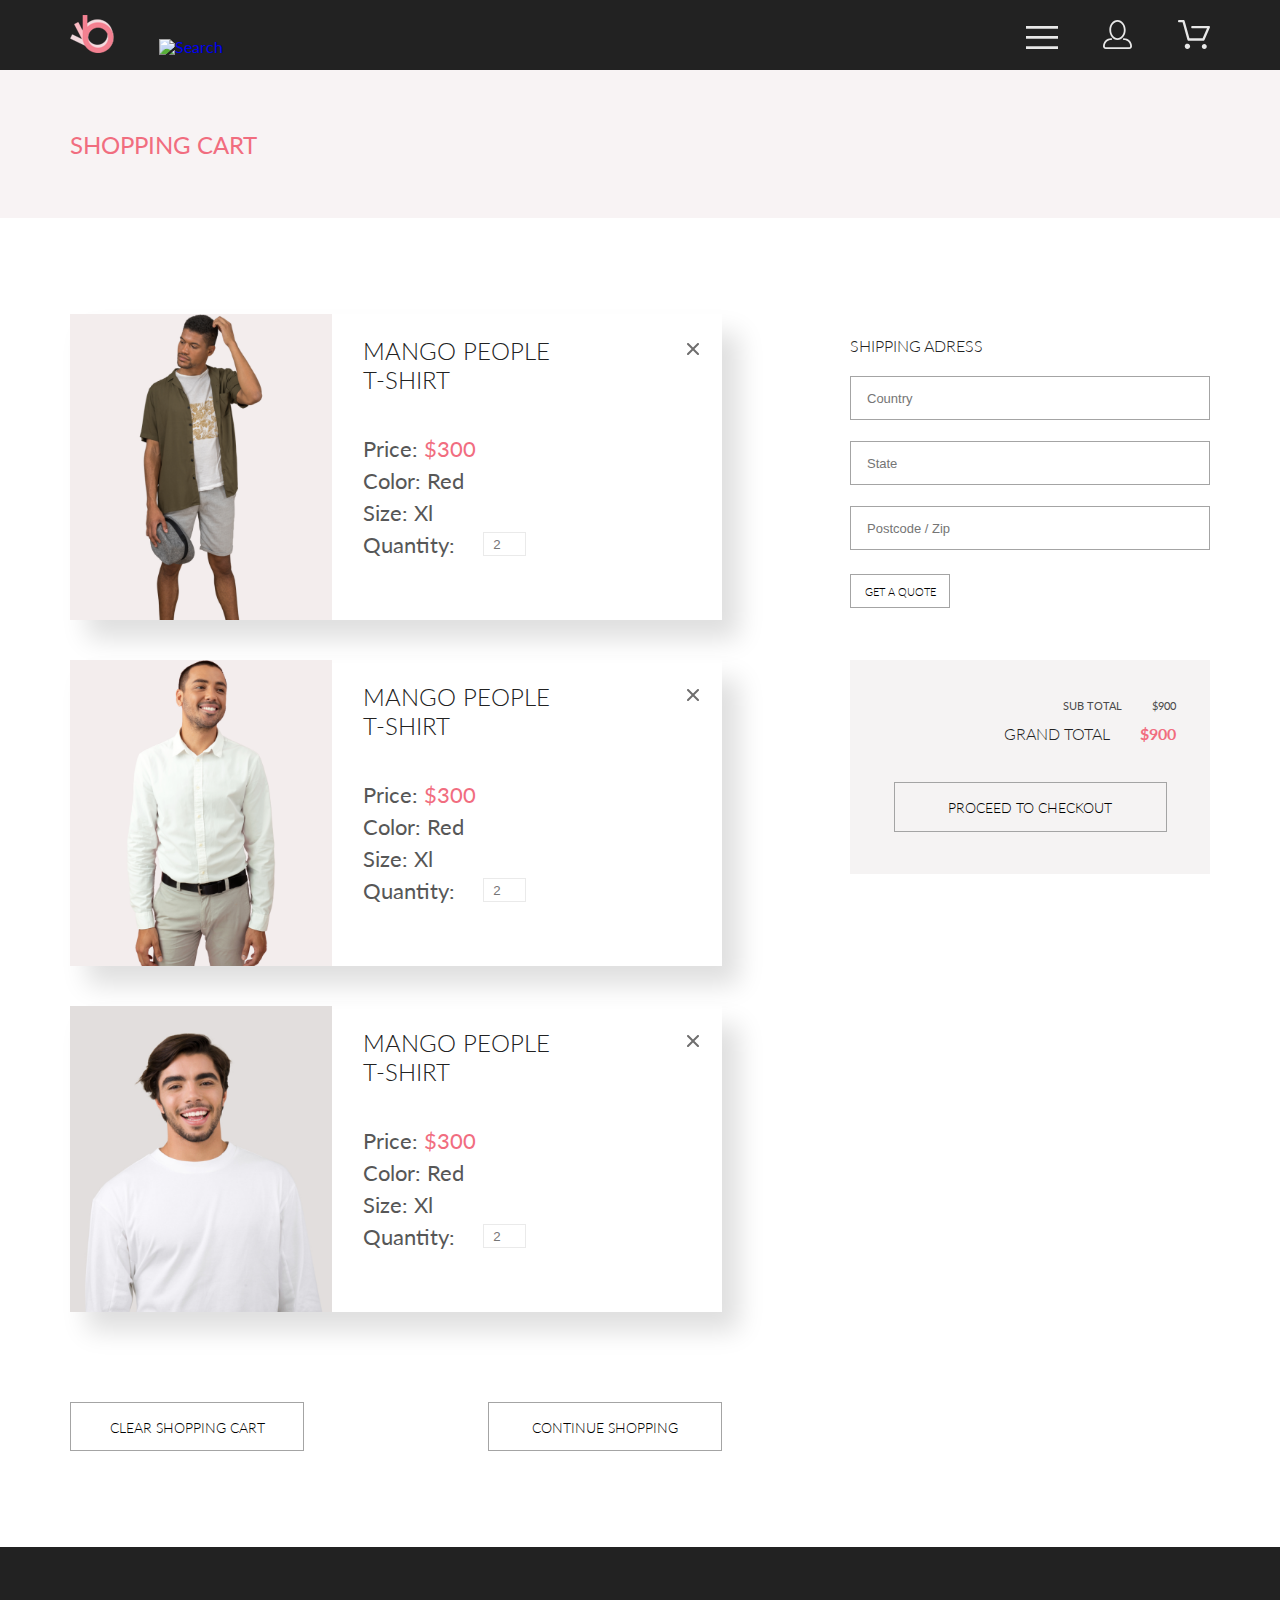
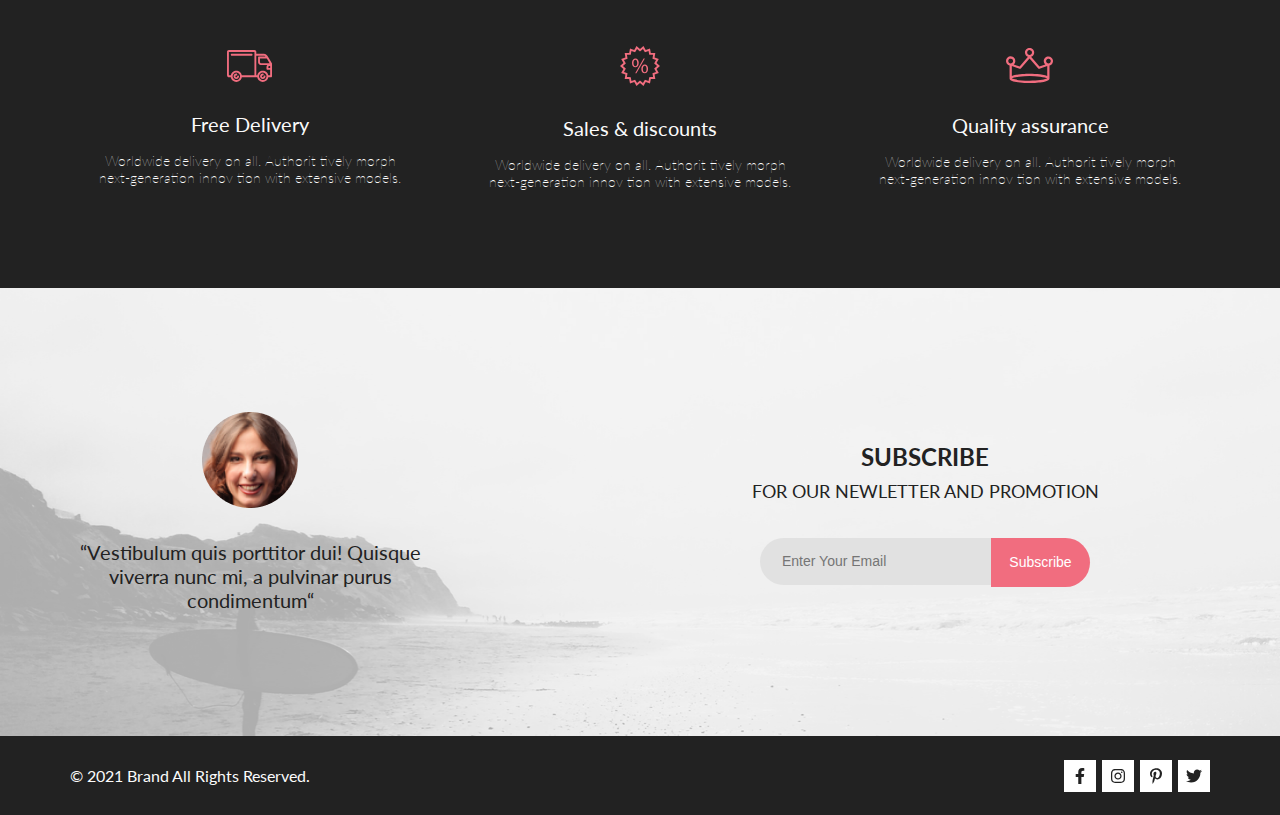
==== commit c6fa0368: "Добавил сугробы" ====
--- a/cart.html
+++ b/cart.html
@@ -125,8 +125,8 @@
 				</div>
 
 				<div class="cart__buttons">
-					<a href="#" class="cart__button">CLEAR SHOPPING CART</a>
-					<a href="#" class="cart__button">CONTINUE SHOPPING</a>
+					<a href="#" class="button cart__button">CLEAR SHOPPING CART</a>
+					<a href="#" class="button cart__button">CONTINUE SHOPPING</a>
 				</div>
 
 
@@ -138,7 +138,7 @@
 				<input class="adress__text fill" type="text" name="country" id="" placeholder="Country">
 				<input class="adress__text" type="text" name="state" id="" placeholder="State">
 				<input class="adress__text" type="text" name="code" id="" placeholder="Postcode / Zip">
-				<a href="#" class="cart__button adress__button">GET A QUOTE</a>
+				<a href="#" class="button cart__button adress__button">GET A QUOTE</a>
 			</div>
 			<div class="summary">
 				<div class="summary__subtotal">
@@ -149,7 +149,7 @@
 					<div class="summary__total-label">GRAND TOTAL</div>
 					<div class="summary__total-price">$900</div>
 				</div>
-				<a href="#" class="cart__button summary__button">PROCEED TO CHECKOUT</a>
+				<a href="#" class="button cart__button summary__button">PROCEED TO CHECKOUT</a>
 			</div>
 
 		</div>
--- a/css/style.css
+++ b/css/style.css
@@ -234,6 +234,18 @@
           animation-delay: 3s,1.5s;
 }
 
+.product__item::after,
+.catalog__item::after {
+  position: absolute;
+  content: url("../images/snowbank.png");
+  width: 320px;
+  height: 50px;
+  left: 0;
+  top: -30px;
+  z-index: 10;
+  border: none;
+}
+
 html {
   font-family: 'Lato', sans-serif;
   color: #222222;
@@ -448,6 +460,7 @@
 
 .catalog img {
   width: 100%;
+  position: relative;
 }
 
 .catalog__item, .catalog__big {
@@ -490,6 +503,10 @@
   margin-top: 30px;
 }
 
+.catalog__big::after {
+  content: none;
+}
+
 .catalog__p {
   font-size: 16px;
   line-height: 19px;
@@ -507,6 +524,26 @@
   color: #F16D7F;
 }
 
+.button {
+  margin-top: 18px;
+  display: inline-block;
+  font-size: 16px;
+  line-height: 47px;
+  font-weight: 300;
+  height: 47px;
+  width: 211px;
+  border: 1px solid #E05C6E;
+  color: #E05C6E;
+  -webkit-transition: all ease 500ms;
+  transition: all ease 500ms;
+}
+
+.button:hover {
+  background: #F16D7F;
+  border: 1px solid #E05C6E;
+  color: #fff;
+}
+
 .product {
   margin-top: 97px;
   text-align: center;
@@ -569,6 +606,17 @@
   width: 100%;
   -webkit-transition: all ease 500ms;
   transition: all ease 500ms;
+}
+
+.product__item-img::after {
+  position: absolute;
+  content: url("../images/snowbank.png");
+  width: 320px;
+  height: 50px;
+  left: 0;
+  top: 0;
+  z-index: 10;
+  border: none;
 }
 
 .product__item-caption {
@@ -624,26 +672,6 @@
           box-shadow: 0 0 15px #fff;
 }
 
-.product__button {
-  margin-top: 18px;
-  display: inline-block;
-  font-size: 16px;
-  line-height: 47px;
-  font-weight: 300;
-  height: 47px;
-  width: 211px;
-  border: 1px solid #E05C6E;
-  color: #E05C6E;
-  -webkit-transition: all ease 500ms;
-  transition: all ease 500ms;
-}
-
-.product__button:hover {
-  background: #F16D7F;
-  border: 1px solid #E05C6E;
-  color: #fff;
-}
-
 .product_mb {
   margin-bottom: 30px;
 }
@@ -1294,7 +1322,6 @@
 }
 
 .cart__button {
-  display: block;
   width: 234px;
   height: 49px;
   border: 1px solid #A4A4A4;
@@ -1303,14 +1330,6 @@
   font-weight: 300;
   text-align: center;
   color: #000000;
-  -webkit-transition: all ease 500ms;
-  transition: all ease 500ms;
-}
-
-.cart__button:hover {
-  background-color: #F16D7F;
-  color: #fff;
-  border: 1px solid #F16D7F;
 }
 
 .cart__right {
@@ -1471,7 +1490,6 @@
 }
 
 .registration__button {
-  display: block;
   margin-top: 39px;
   font-size: 14px;
   line-height: 50px;
@@ -1481,8 +1499,6 @@
   width: 167px;
   height: 50px;
   border: 1px solid #A4A4A4;
-  -webkit-transition: all ease 500ms;
-  transition: all ease 500ms;
 }
 
 .registration__button svg {
@@ -1494,16 +1510,8 @@
   margin-left: 20px;
 }
 
-.registration__button:hover {
-  background-color: #F16D7F;
-  color: #fff;
-  border: 1px solid #F16D7F;
-}
-
 .registration__button:hover svg path {
   fill: #fff;
-  -webkit-transition: all ease 500ms;
-  transition: all ease 500ms;
 }
 
 .registration__right * {
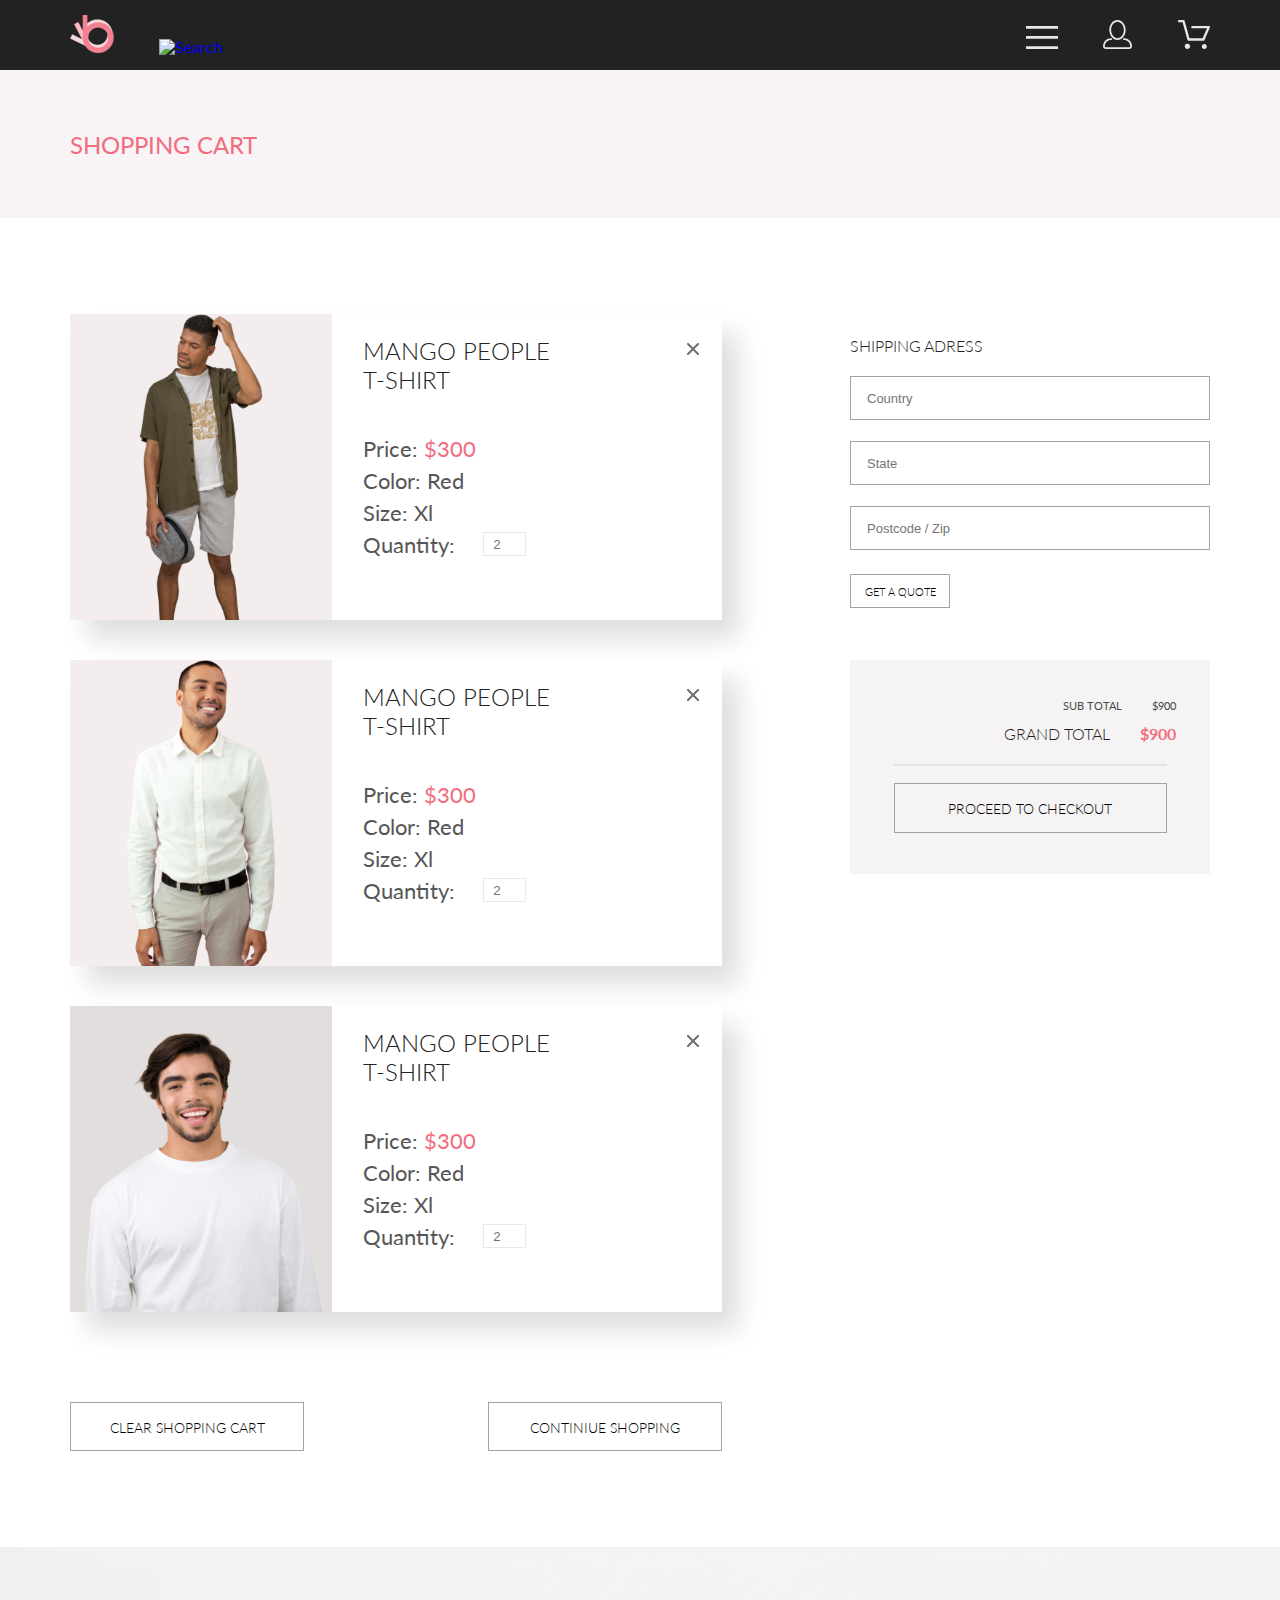
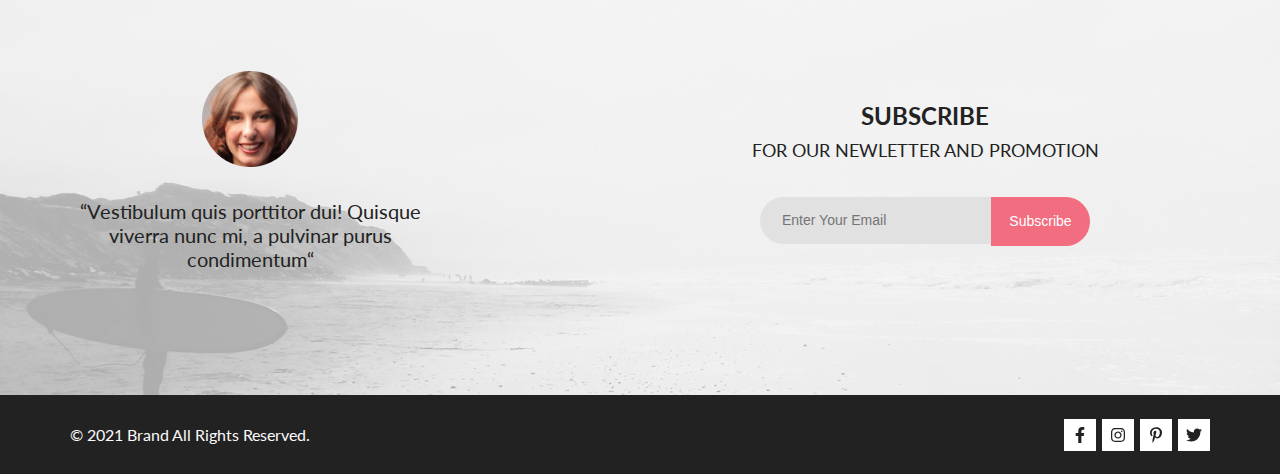
==== commit d35406ba: "Сделал адаптив для всего сайта" ====
--- a/cart.html
+++ b/cart.html
@@ -49,18 +49,17 @@
 			<a class="header__link" href="#"><img class="header__icon" src="images/search.svg" alt="Search"></a>
 		</div>
 		<div class="header__right">
-			<a class="header__link" href="#"><img class="header__icon" src="images/menu.svg" alt="Menu"></a>
-			<a class="header__link" href="registration.html"><img class="header__icon" src="images/users.svg"
-					alt="User"></a>
-			<a class="header__link" href="cart.html"><img class="header__icon" src="images/basket.svg" alt="Basket"></a>
+			<a class="header__link" href="#"><img class="header__icons" src="images/menu.svg" alt="Menu"></a>
+			<a class="header__link header__link-registration" href="registration.html"><img class="header__icons" src="images/users.svg"	alt="User"></a>
+			<a class="header__link header__link-cart" href="cart.html"><img class="header__icons" src="images/basket.svg" alt="Basket"></a>
 		</div>
 
 	</header>
 
 
 	<section class="subheader center">
-		<div class="subheader__left">
-			<div class="subheader__captoin">
+		<div class="subheader__left subheader__left-cart">
+			<div class="subheader__caption subheader__caption-cart">
 				SHOPPING CART
 			</div>
 		</div>
@@ -74,7 +73,7 @@
 			<div class="cart__items">
 
 				<div class="cart__item ">
-					<a href="#" class="cart__close"><img src="images/Close.svg" alt="close"></a>
+					<a href="#" class="button__close cart__close"><img src="images/Close.svg" alt="close"></a>
 					<a href="product.html">
 						<img class="cart__item-img" src="images/product/11.png" alt="image">
 					</a>
@@ -91,7 +90,7 @@
 				</div>
 
 				<div class="cart__item ">
-					<a href="#" class="cart__close"><img src="images/Close.svg" alt="close"></a>
+					<a href="#" class="button__close cart__close"><img src="images/Close.svg" alt="close"></a>
 					<a href="product.html">
 						<img class="cart__item-img" src="images/product/9.png" alt="image">
 					</a>
@@ -108,7 +107,7 @@
 				</div>
 
 				<div class="cart__item ">
-					<a href="#" class="cart__close"><img src="images/Close.svg" alt="close"></a>
+					<a href="#" class="button__close cart__close"><img src="images/Close.svg" alt="close"></a>
 					<a href="product.html">
 						<img class="cart__item-img" src="images/product/7.png" alt="image">
 					</a>
@@ -125,8 +124,8 @@
 				</div>
 
 				<div class="cart__buttons">
-					<a href="#" class="button cart__button">CLEAR SHOPPING CART</a>
-					<a href="#" class="button cart__button">CONTINUE SHOPPING</a>
+					<a href="#" class="button cart__button">Clear shopping cart</a>
+					<a href="#" class="button cart__button">Continiue shopping</a>
 				</div>
 
 
@@ -138,7 +137,7 @@
 				<input class="adress__text fill" type="text" name="country" id="" placeholder="Country">
 				<input class="adress__text" type="text" name="state" id="" placeholder="State">
 				<input class="adress__text" type="text" name="code" id="" placeholder="Postcode / Zip">
-				<a href="#" class="button cart__button adress__button">GET A QUOTE</a>
+				<a href="#" class="button cart__button adress__button">Get a quote</a>
 			</div>
 			<div class="summary">
 				<div class="summary__subtotal">
@@ -149,6 +148,7 @@
 					<div class="summary__total-label">GRAND TOTAL</div>
 					<div class="summary__total-price">$900</div>
 				</div>
+				<div class="summary__line"></div>
 				<a href="#" class="button cart__button summary__button">PROCEED TO CHECKOUT</a>
 			</div>
 
@@ -157,29 +157,7 @@
 
 
 	<footer class="footer">
-		<div class="footer__top center">
-			<div class="footer__top-item">
-				<img src="images/footer/Delivery.svg" alt="Delivery">
-				<h4 class="footer__top-h4">Free Delivery</h4>
-				<p class="footer__top-text">
-					Worldwide delivery on all. Authorit tively morph <br>next-generation innov tion with extensive models.
-				</p>
-			</div>
-			<div class="footer__top-item">
-				<img src="images/footer/discount.svg" alt="Delivery">
-				<h4 class="footer__top-h4">Sales & discounts</h4>
-				<p class="footer__top-text">
-					Worldwide delivery on all. Authorit tively morph <br>next-generation innov tion with extensive models.
-				</p>
-			</div>
-			<div class="footer__top-item">
-				<img src="images/footer/quality.svg" alt="Delivery">
-				<h4 class="footer__top-h4">Quality assurance</h4>
-				<p class="footer__top-text">
-					Worldwide delivery on all. Authorit tively morph <br>next-generation innov tion with extensive models.
-				</p>
-			</div>
-		</div>
+
 
 		<div class="footer__main center">
 			<div class="footer__main-left">
--- a/css/style.css
+++ b/css/style.css
@@ -146,104 +146,46 @@
   }
 }
 
-.snowflake {
-  color: #fff;
-  font-size: 1em;
-  font-family: Arial, sans-serif;
-  text-shadow: 0 0 5px #000;
-}
-
-.snowflake {
-  position: fixed;
-  top: -10%;
-  z-index: 9999;
-  -webkit-user-select: none;
-     -moz-user-select: none;
-      -ms-user-select: none;
-          user-select: none;
-  cursor: default;
-  -webkit-animation-name: snowflakes-fall,snowflakes-shake;
-          animation-name: snowflakes-fall,snowflakes-shake;
-  -webkit-animation-duration: 10s,3s;
-          animation-duration: 10s,3s;
-  -webkit-animation-timing-function: linear,ease-in-out;
-          animation-timing-function: linear,ease-in-out;
-  -webkit-animation-iteration-count: infinite,infinite;
-          animation-iteration-count: infinite,infinite;
-  -webkit-animation-play-state: running,running;
-          animation-play-state: running,running;
-}
-
-.snowflake:nth-of-type(0) {
-  left: 1%;
-  -webkit-animation-delay: 0s,0s;
-          animation-delay: 0s,0s;
-}
-
-.snowflake:nth-of-type(1) {
-  left: 10%;
-  -webkit-animation-delay: 1s,1s;
-          animation-delay: 1s,1s;
-}
-
-.snowflake:nth-of-type(2) {
-  left: 20%;
-  -webkit-animation-delay: 6s,.5s;
-          animation-delay: 6s,.5s;
-}
-
-.snowflake:nth-of-type(3) {
-  left: 30%;
-  -webkit-animation-delay: 4s,2s;
-          animation-delay: 4s,2s;
-}
-
-.snowflake:nth-of-type(4) {
-  left: 40%;
-  -webkit-animation-delay: 2s,2s;
-          animation-delay: 2s,2s;
-}
-
-.snowflake:nth-of-type(5) {
-  left: 50%;
-  -webkit-animation-delay: 8s,3s;
-          animation-delay: 8s,3s;
-}
-
-.snowflake:nth-of-type(6) {
-  left: 60%;
-  -webkit-animation-delay: 6s,2s;
-          animation-delay: 6s,2s;
-}
-
-.snowflake:nth-of-type(7) {
-  left: 70%;
-  -webkit-animation-delay: 2.5s,1s;
-          animation-delay: 2.5s,1s;
-}
-
-.snowflake:nth-of-type(8) {
-  left: 80%;
-  -webkit-animation-delay: 1s,0s;
-          animation-delay: 1s,0s;
-}
-
-.snowflake:nth-of-type(9) {
-  left: 90%;
-  -webkit-animation-delay: 3s,1.5s;
-          animation-delay: 3s,1.5s;
-}
-
-.product__item::after,
-.catalog__item::after {
-  position: absolute;
-  content: url("../images/snowbank.png");
-  width: 320px;
-  height: 50px;
-  left: 0;
-  top: -30px;
-  z-index: 10;
-  border: none;
+@-webkit-keyframes cart-moving {
+  0% {
+    -webkit-transform: translateX(0px);
+            transform: translateX(0px);
+  }
+  50% {
+    -webkit-transform: translateX(-40px);
+            transform: translateX(-40px);
+  }
+  80% {
+    -webkit-transform: translateX(10px);
+            transform: translateX(10px);
+  }
+  100% {
+    -webkit-transform: translateX(0px);
+            transform: translateX(0px);
+  }
+}
+
+@keyframes cart-moving {
+  0% {
+    -webkit-transform: translateX(0px);
+            transform: translateX(0px);
+  }
+  50% {
+    -webkit-transform: translateX(-40px);
+            transform: translateX(-40px);
+  }
+  80% {
+    -webkit-transform: translateX(10px);
+            transform: translateX(10px);
+  }
+  100% {
+    -webkit-transform: translateX(0px);
+            transform: translateX(0px);
+  }
+}
+
+.snowflakes {
+  display: none;
 }
 
 html {
@@ -278,250 +220,16 @@
   padding-left: 41px;
 }
 
+.header__link img:hover {
+  -webkit-transform: scale(1.1);
+          transform: scale(1.1);
+  -webkit-transition: all ease 500ms;
+  transition: all ease 500ms;
+}
+
 .center {
   padding-left: calc(50% - 570px);
   padding-right: calc(50% - 570px);
-}
-
-.promo {
-  display: -webkit-box;
-  display: -ms-flexbox;
-  display: flex;
-  height: 800px;
-  background-color: rgba(113, 103, 105, 0.08);
-}
-
-.promo__center {
-  padding-left: calc(50% - 800px);
-  /* padding-right: calc(50% - 800px)  */
-}
-
-.promo__left img {
-  height: 100%;
-}
-
-.promo__right {
-  display: -webkit-box;
-  display: -ms-flexbox;
-  display: flex;
-  -webkit-box-align: center;
-      -ms-flex-align: center;
-          align-items: center;
-  width: 100%;
-  height: 100%;
-  background-color: #F1E4E6;
-  padding-left: 91px;
-  position: relative;
-}
-
-.promo__caption {
-  height: 92px;
-  max-width: 800px;
-  border-left: 12px solid #F16D7F;
-  padding-left: 16px;
-  display: -webkit-box;
-  display: -ms-flexbox;
-  display: flex;
-  -webkit-box-orient: vertical;
-  -webkit-box-direction: normal;
-      -ms-flex-direction: column;
-          flex-direction: column;
-  -webkit-box-pack: center;
-      -ms-flex-pack: center;
-          justify-content: center;
-}
-
-.promo__caption-title {
-  font-size: 48px;
-  line-height: 48px;
-  font-weight: 900;
-  padding: 0;
-  margin: 0;
-}
-
-.promo__caption-text {
-  font-size: 32px;
-  line-height: 32px;
-  font-weight: 700;
-}
-
-.promo__caption-text span {
-  color: #F16D7F;
-}
-
-summary::-webkit-details-marker {
-  display: none;
-}
-
-.menu {
-  position: absolute;
-  top: 0px;
-  left: 570px;
-  width: 232px;
-  font-size: 14px;
-  line-height: 17px;
-}
-
-.menu:hover {
-  display: block;
-}
-
-.menu__caption {
-  height: 763px;
-  padding: 37px 0 0 34px;
-  font-weight: bold;
-}
-
-.menu__caption[open] {
-  /* position: relative  */
-  background-color: #fff;
-  -webkit-box-shadow: 0 0 10px #EBEBEB;
-          box-shadow: 0 0 10px #EBEBEB;
-  z-index: 2;
-}
-
-.menu__item.hide {
-  /* display: none  */
-}
-
-.menu__item:hover .menu__item-caption {
-  color: #F16D7F;
-}
-
-.menu__item-icon {
-  height: 10px;
-  width: 15px;
-  fill: blue;
-}
-
-.menu__item-icon:hover {
-  fill: red;
-}
-
-.menu__item-caption {
-  font-weight: bold;
-  color: #000;
-  padding-right: 11px;
-  position: relative;
-}
-
-.menu__item-caption::after {
-  content: url(../images/Close.svg);
-  position: absolute;
-  z-index: 3;
-  height: 100%;
-  width: 100%;
-  top: -20px;
-  left: 166px;
-}
-
-.menu__item-caption:hover {
-  cursor: pointer;
-}
-
-.menu__item-caption:hover::after {
-  left: 184px;
-  -webkit-transform: scale(1.2);
-          transform: scale(1.2);
-  -webkit-transition: all ease 500ms;
-  transition: all ease 500ms;
-}
-
-.menu__item-name {
-  color: #F16D7F;
-  padding: 24px 0 0;
-}
-
-.menu__caption li {
-  padding: 11px 0 0 17px;
-  color: #6F6E6E;
-}
-
-.menu__caption a:hover {
-  color: #F16D7F;
-  cursor: pointer;
-}
-
-.menu__caption a {
-  color: #6F6E6E;
-}
-
-.catalog {
-  padding-top: 64px;
-  display: -webkit-box;
-  display: -ms-flexbox;
-  display: flex;
-  -webkit-box-pack: justify;
-      -ms-flex-pack: justify;
-          justify-content: space-between;
-  -ms-flex-wrap: wrap;
-      flex-wrap: wrap;
-}
-
-.catalog img {
-  width: 100%;
-  position: relative;
-}
-
-.catalog__item, .catalog__big {
-  position: relative;
-  -webkit-transition: all ease 500ms;
-  transition: all ease 500ms;
-}
-
-.catalog__item:hover {
-  -webkit-transform: scale(1.025);
-          transform: scale(1.025);
-}
-
-.catalog__item:not(:last-child) {
-  margin-right: 30px;
-}
-
-.catalog__item-caption {
-  position: absolute;
-  left: 0;
-  top: 0;
-  width: 100%;
-  height: 100%;
-  display: -webkit-box;
-  display: -ms-flexbox;
-  display: flex;
-  -webkit-box-orient: vertical;
-  -webkit-box-direction: normal;
-      -ms-flex-direction: column;
-          flex-direction: column;
-  -webkit-box-align: center;
-      -ms-flex-align: center;
-          align-items: center;
-  -webkit-box-pack: center;
-      -ms-flex-pack: center;
-          justify-content: center;
-}
-
-.catalog__big {
-  margin-top: 30px;
-}
-
-.catalog__big::after {
-  content: none;
-}
-
-.catalog__p {
-  font-size: 16px;
-  line-height: 19px;
-  font-weight: 400;
-  text-align: center;
-  color: #fff;
-}
-
-.catalog__h3 {
-  padding-top: 6px;
-  font-size: 24px;
-  line-height: 29px;
-  font-weight: 700;
-  text-align: center;
-  color: #F16D7F;
 }
 
 .button {
@@ -544,6 +252,271 @@
   color: #fff;
 }
 
+.button__close {
+  position: absolute;
+  top: 28px;
+  right: 22px;
+  -webkit-transition: all ease 500ms;
+  transition: all ease 500ms;
+}
+
+.button__close:hover {
+  -webkit-transform: rotate(360deg);
+          transform: rotate(360deg);
+}
+
+.promo {
+  display: -webkit-box;
+  display: -ms-flexbox;
+  display: flex;
+  height: 800px;
+  background-color: rgba(113, 103, 105, 0.08);
+}
+
+.promo__center {
+  padding-left: calc(50% - 800px);
+  /* padding-right: calc(50% - 800px)  */
+}
+
+.promo__left {
+  width: 50%;
+  display: -webkit-box;
+  display: -ms-flexbox;
+  display: flex;
+  -webkit-box-pack: center;
+      -ms-flex-pack: center;
+          justify-content: center;
+  height: 100%;
+  text-align: center;
+}
+
+.promo__left img {
+  height: 100%;
+  -o-object-fit: contain;
+     object-fit: contain;
+}
+
+.promo__right {
+  display: -webkit-box;
+  display: -ms-flexbox;
+  display: flex;
+  -webkit-box-align: center;
+      -ms-flex-align: center;
+          align-items: center;
+  width: 50%;
+  height: 100%;
+  background-color: #F1E4E6;
+  padding-left: 63px;
+  position: relative;
+}
+
+.promo__caption {
+  height: 92px;
+  max-width: 800px;
+  border-left: 12px solid #F16D7F;
+  padding-left: 16px;
+  display: -webkit-box;
+  display: -ms-flexbox;
+  display: flex;
+  -webkit-box-orient: vertical;
+  -webkit-box-direction: normal;
+      -ms-flex-direction: column;
+          flex-direction: column;
+  -webkit-box-pack: center;
+      -ms-flex-pack: center;
+          justify-content: center;
+}
+
+.promo__caption-title {
+  font-size: 48px;
+  line-height: 48px;
+  font-weight: 900;
+  padding: 0;
+  margin: 0;
+}
+
+.promo__caption-text {
+  font-size: 32px;
+  line-height: 32px;
+  font-weight: 700;
+}
+
+.promo__caption-text span {
+  color: #F16D7F;
+}
+
+summary::-webkit-details-marker {
+  display: none;
+}
+
+.menu {
+  position: absolute;
+  top: 0px;
+  left: 570px;
+  width: 232px;
+  font-size: 14px;
+  line-height: 17px;
+  font-weight: 400;
+}
+
+.menu:hover {
+  display: block;
+}
+
+.menu__caption {
+  height: 763px;
+  padding: 37px 0 0 34px;
+  font-weight: bold;
+}
+
+.menu__caption[open] {
+  /* position: relative  */
+  background-color: #fff;
+  -webkit-box-shadow: 0 0 10px #EBEBEB;
+          box-shadow: 0 0 10px #EBEBEB;
+  z-index: 2;
+}
+
+.menu__item li {
+  font-size: 14px;
+  line-height: 17px;
+  font-weight: 400;
+}
+
+.menu__item.hide {
+  /* display: none  */
+}
+
+.menu__item:hover .menu__item-caption {
+  color: #F16D7F;
+}
+
+.menu__item-icon {
+  height: 10px;
+  width: 15px;
+  fill: blue;
+}
+
+.menu__item-icon:hover {
+  fill: red;
+}
+
+.menu__item-caption {
+  font-weight: bold;
+  color: #000;
+  padding-right: 11px;
+  position: relative;
+}
+
+.menu__item-caption:hover {
+  cursor: pointer;
+}
+
+.menu__item-caption:hover::after {
+  left: 184px;
+  -webkit-transform: scale(1.2);
+          transform: scale(1.2);
+  -webkit-transition: all ease 500ms;
+  transition: all ease 500ms;
+}
+
+.menu__item-name {
+  color: #F16D7F;
+  padding: 24px 0 0;
+}
+
+.menu__caption li {
+  padding: 11px 0 0 17px;
+  color: #6F6E6E;
+}
+
+.menu__caption a:hover {
+  color: #F16D7F;
+  cursor: pointer;
+}
+
+.menu__caption a {
+  color: #6F6E6E;
+}
+
+.hide {
+  display: none;
+}
+
+.catalog {
+  padding-top: 64px;
+  display: -webkit-box;
+  display: -ms-flexbox;
+  display: flex;
+  -webkit-box-pack: justify;
+      -ms-flex-pack: justify;
+          justify-content: space-between;
+  -webkit-column-gap: 30px;
+          column-gap: 30px;
+}
+
+.catalog img {
+  width: 100%;
+  position: relative;
+}
+
+.catalog__item, .catalog__big {
+  position: relative;
+  -webkit-transition: all ease 500ms;
+  transition: all ease 500ms;
+}
+
+.catalog__item:hover {
+  -webkit-transform: scale(1.025);
+          transform: scale(1.025);
+}
+
+.catalog__item-caption {
+  position: absolute;
+  left: 0;
+  top: 0;
+  width: 100%;
+  height: 100%;
+  display: -webkit-box;
+  display: -ms-flexbox;
+  display: flex;
+  -webkit-box-orient: vertical;
+  -webkit-box-direction: normal;
+      -ms-flex-direction: column;
+          flex-direction: column;
+  -webkit-box-align: center;
+      -ms-flex-align: center;
+          align-items: center;
+  -webkit-box-pack: center;
+      -ms-flex-pack: center;
+          justify-content: center;
+}
+
+.catalog__big {
+  margin-top: 30px;
+}
+
+.catalog__big::after {
+  content: none;
+}
+
+.catalog__p {
+  font-size: 16px;
+  line-height: 19px;
+  font-weight: 400;
+  text-align: center;
+  color: #fff;
+}
+
+.catalog__h3 {
+  padding-top: 6px;
+  font-size: 24px;
+  line-height: 29px;
+  font-weight: 700;
+  text-align: center;
+  color: #F16D7F;
+}
+
 .product {
   margin-top: 97px;
   text-align: center;
@@ -579,6 +552,8 @@
           justify-content: space-between;
   -ms-flex-wrap: wrap;
       flex-wrap: wrap;
+  -webkit-column-gap: 30px;
+          column-gap: 30px;
 }
 
 .product__item {
@@ -724,7 +699,9 @@
           justify-content: space-between;
   color: #222222;
   height: 448px;
-  background: url("../images/footer__background.png") 0 0/100% 100% no-repeat;
+  background: url("../images/footer__background.png") no-repeat;
+  background-position: center bottom;
+  background-size: cover;
 }
 
 .footer__main-left, .footer__main-right {
@@ -911,7 +888,7 @@
           align-items: center;
 }
 
-.subheader__captoin {
+.subheader__caption {
   font-size: 24px;
   line-height: 29px;
   font-weight: 400;
@@ -967,10 +944,18 @@
 
 .filter__item-caption {
   padding-right: 11px;
+  position: relative;
+  font-weight: 600;
+}
+
+.filter__item-caption img {
+  position: absolute;
+  left: 50px;
+  top: 0px;
 }
 
 .filter__item-caption::after {
-  content: url(../images/product/filter.svg);
+  content: none;
 }
 
 .filter__item-name {
@@ -991,8 +976,8 @@
   cursor: pointer;
 }
 
-.filter__caption.first {
-  padding: 13px 16px 24px 16px;
+.filter__caption-first {
+  padding: 13px 16px 24px 0px;
   color: #6F6E6E;
 }
 
@@ -1095,12 +1080,7 @@
 .slider {
   height: 777px;
   background-color: #F7F7F7;
-}
-
-.slider video {
-  width: 1140px;
-  height: 650px;
-  top: 0;
+  text-align: center;
 }
 
 .description {
@@ -1120,6 +1100,8 @@
   -webkit-box-sizing: border-box;
           box-sizing: border-box;
   background-color: #fff;
+  position: relative;
+  z-index: 5;
 }
 
 .description__collection {
@@ -1217,11 +1199,19 @@
 
 .description__button img {
   margin-right: 10px;
+  -webkit-transition: all ease 500ms;
+  transition: all ease 500ms;
 }
 
 .description__button:hover img {
   -webkit-filter: brightness(3.5) invert(0);
           filter: brightness(3.5) invert(0);
+  -webkit-animation-name: cart-moving;
+          animation-name: cart-moving;
+  -webkit-animation-duration: 0.5s;
+          animation-duration: 0.5s;
+  -webkit-animation-timing-function: ease-in-out;
+          animation-timing-function: ease-in-out;
 }
 
 .product__product {
@@ -1273,6 +1263,8 @@
 }
 
 .cart__item-img {
+  -o-object-fit: cover;
+     object-fit: cover;
   height: 100%;
 }
 
@@ -1292,19 +1284,6 @@
   height: 24px;
   text-align: center;
   border: 1px solid #EAEAEA;
-}
-
-.cart__close {
-  position: absolute;
-  top: 28px;
-  right: 22px;
-  -webkit-transition: all ease 500ms;
-  transition: all ease 500ms;
-}
-
-.cart__close:hover {
-  -webkit-transform: rotate(360deg);
-          transform: rotate(360deg);
 }
 
 .cart__content {
@@ -1330,6 +1309,7 @@
   font-weight: 300;
   text-align: center;
   color: #000000;
+  text-transform: uppercase;
 }
 
 .cart__right {
@@ -1435,9 +1415,15 @@
   font-weight: bold;
 }
 
+.summary__line {
+  margin: 21px auto 0;
+  width: 273px;
+  border: 1px solid #E2E2E2;
+}
+
 .summary__button {
   display: block;
-  margin: 39px auto 0;
+  margin: 17px auto 0;
   height: 50px;
   width: 273px;
 }
@@ -1514,7 +1500,7 @@
   fill: #fff;
 }
 
-.registration__right * {
+.registration__right {
   width: 652px;
   text-align: start;
   font-size: 24px;
@@ -1543,16 +1529,554 @@
   padding: 0 20px 0 10px;
 }
 
+.info__caption {
+  font-size: 24px;
+  line-height: 28px;
+  font-weight: 300;
+}
+
 .info__text {
   margin: 22px 0;
 }
 
 .info__item {
   margin-top: 16px;
+  margin-left: 40px;
+  position: relative;
 }
 
 .info__item::before {
+  position: absolute;
+  left: -40px;
+  top: 5px;
   content: url("../images/Check.svg");
-  margin-right: 22px;
+}
+
+@media (max-width: 1139px) {
+  .center {
+    padding: 0;
+  }
+  .header {
+    width: 100vw;
+    padding: 0 32px;
+  }
+  .promo {
+    padding: 0;
+    height: 370px;
+    -webkit-box-flex: 1;
+        -ms-flex: 1 1;
+            flex: 1 1;
+  }
+  .promo__center {
+    padding-left: none;
+    /* padding-right: calc(50% - 800px)  */
+  }
+  .promo__left {
+    width: 50%;
+  }
+  .promo__left img {
+    -o-object-fit: contain;
+       object-fit: contain;
+    height: 100%;
+    width: 100%;
+  }
+  .promo__right {
+    height: 100%;
+    width: 50%;
+    -webkit-box-pack: center;
+        -ms-flex-pack: center;
+            justify-content: center;
+    padding-left: 40px;
+  }
+  .promo__caption {
+    padding-left: 16px;
+  }
+  .promo__caption-title {
+    font-size: 44px;
+    line-height: 53px;
+    font-weight: 900;
+  }
+  .promo__caption-text {
+    font-size: 24px;
+    line-height: 29px;
+    font-weight: 700;
+  }
+  .catalog {
+    margin-top: 20px;
+    -webkit-column-gap: 20px;
+            column-gap: 20px;
+  }
+  .catalog-box {
+    padding: 0 16px;
+  }
+  .catalog__item {
+    width: 33.333%;
+  }
+  .catalog__big {
+    width: 100%;
+    margin-top: 20px;
+  }
+  .catalog__big img {
+    width: 100%;
+  }
+  .catalog__big::after {
+    content: none;
+  }
+  .product {
+    margin-top: 154px;
+    padding: 0 16px;
+  }
+  .product__items {
+    margin-top: 74px;
+    -webkit-column-gap: 16px;
+            column-gap: 16px;
+    -ms-flex-pack: distribute;
+        justify-content: space-around;
+  }
+  .product__items-price {
+    font-size: 16px;
+    line-height: 19px;
+    font-weight: 300;
+  }
+  .product_mb {
+    margin-bottom: 16px;
+  }
+  .footer {
+    margin-top: 65px;
+    width: 100%;
+  }
+  .footer__top {
+    height: 610px;
+    padding: 48px 0 64px;
+    -webkit-box-orient: vertical;
+    -webkit-box-direction: normal;
+        -ms-flex-direction: column;
+            flex-direction: column;
+  }
+  .footer__main {
+    height: 614px;
+    -webkit-box-orient: vertical;
+    -webkit-box-direction: normal;
+        -ms-flex-direction: column;
+            flex-direction: column;
+    -webkit-box-align: center;
+        -ms-flex-align: center;
+            align-items: center;
+    padding-top: 54px;
+    padding-bottom: 140px;
+  }
+  .footer__main-left, .footer__main-right {
+    height: auto;
+  }
+  .footer__main-right {
+    width: 570px;
+  }
+  .footer__buttom {
+    padding: 0 32px;
+  }
+  .product__footer {
+    margin-top: 129px;
+  }
+  .subheader {
+    padding: 0 16px;
+  }
+  .filter {
+    -webkit-box-pack: justify;
+        -ms-flex-pack: justify;
+            justify-content: space-between;
+    height: 66px;
+    padding-left: 16px;
+  }
+  .filter__item {
+    width: 50%;
+  }
+  .filter__item-none {
+    display: none;
+  }
+  .filter__item-second {
+    -webkit-box-pack: end;
+        -ms-flex-pack: end;
+            justify-content: flex-end;
+  }
+  .catalog__product {
+    margin-top: 16px;
+  }
+  .catalog__product-items {
+    margin-top: 0px;
+  }
+  .paginator {
+    margin: 24px auto 64px;
+  }
+  .slider {
+    height: 624px;
+  }
+  .slider img {
+    height: 100%;
+  }
+  .description {
+    margin: 0 auto;
+    width: 100vw;
+    height: 600px;
+  }
+  .description__text {
+    width: 100%;
+    padding: 0 24px;
+  }
+  .description__long-line {
+    width: 641px;
+  }
+  .description__filter {
+    width: 350px;
+  }
+  .description__filter-box {
+    min-width: 110px;
+  }
+  .description__filter-caption {
+    font-size: 10px;
+    line-height: 12px;
+    font-weight: 400;
+    min-width: 80px;
+  }
+  .registration {
+    margin-top: 40px;
+    padding: 0 16px;
+  }
+  .registration__left {
+    min-width: 360px;
+    width: 50%;
+  }
+  .registration__right {
+    width: 50%;
+    padding-left: 22px;
+  }
+  .info__caption {
+    font-size: 16px;
+    line-height: 19px;
+    font-weight: 300;
+  }
+  .info__text {
+    font-size: 16px;
+    line-height: 19px;
+    font-weight: 300;
+  }
+  .info__item {
+    font-size: 16px;
+    line-height: 19px;
+    font-weight: 300;
+  }
+  .cart {
+    display: block;
+    margin-top: 59px;
+    padding: 0 16px;
+  }
+  .cart__left {
+    width: 100%;
+  }
+  .cart__item-input {
+    font-size: 18px;
+    line-height: 22px;
+    font-weight: 400;
+  }
+  .cart__right {
+    margin-top: 64px;
+    display: -webkit-box;
+    display: -ms-flexbox;
+    display: flex;
+    width: 100%;
+    -webkit-column-gap: 16px;
+            column-gap: 16px;
+  }
+  .cart__buttons {
+    margin-top: 62px;
+    -webkit-box-pack: center;
+        -ms-flex-pack: center;
+            justify-content: center;
+    -webkit-column-gap: 49px;
+            column-gap: 49px;
+  }
+  .adress {
+    min-width: 360px;
+    width: 100%;
+  }
+}
+
+@media (max-width: 767px) {
+  .header {
+    width: 100vw;
+    padding: 0 32px;
+  }
+  .header__link-cart {
+    display: none;
+  }
+  .header__link-registration {
+    display: none;
+  }
+  .promo__left {
+    width: 0;
+  }
+  .promo__right {
+    width: 100%;
+    padding-left: 0;
+  }
+  .promo__caption {
+    padding-left: 16px;
+  }
+  .promo__caption-title {
+    font-size: 44px;
+    line-height: 53px;
+    font-weight: 900;
+  }
+  .promo__caption-text {
+    font-size: 24px;
+    line-height: 29px;
+    font-weight: 700;
+  }
+  .catalog {
+    row-gap: 32px;
+    -webkit-box-orient: vertical;
+    -webkit-box-direction: normal;
+        -ms-flex-direction: column;
+            flex-direction: column;
+  }
+  .catalog-box {
+    margin: 18px 16px 0 16px;
+  }
+  .catalog__item {
+    width: 100%;
+  }
+  .catalog__big {
+    height: 111px;
+  }
+  .catalog__big img {
+    height: 100%;
+    -o-object-fit: cover;
+       object-fit: cover;
+  }
+  .product {
+    margin-top: 64px;
+  }
+  .product__items {
+    margin-top: 64px;
+    -webkit-box-pack: center;
+        -ms-flex-pack: center;
+            justify-content: center;
+  }
+  .catalog__product {
+    margin-top: 16px;
+  }
+  .catalog__product-items {
+    margin-top: 0px;
+  }
+  .footer {
+    margin-top: 65px;
+    width: 100%;
+  }
+  .footer__top {
+    height: 610px;
+    padding: 48px 0 64px;
+    -webkit-box-orient: vertical;
+    -webkit-box-direction: normal;
+        -ms-flex-direction: column;
+            flex-direction: column;
+  }
+  .footer__main {
+    height: 550px;
+    padding-top: 54px;
+    padding-bottom: 109px;
+  }
+  .footer__main-left, .footer__main-right {
+    height: auto;
+  }
+  .footer__main-right {
+    width: 570px;
+  }
+  .footer__main-p {
+    font-size: 18px;
+    line-height: 21px;
+    font-weight: 400;
+  }
+  .footer__main-title {
+    font-size: 14px;
+    line-height: 21px;
+    font-weight: 400;
+    text-align: center;
+  }
+  .footer__main-title span {
+    font-size: 24px;
+    line-height: 38px;
+    font-weight: 700;
+    /* text-align: center  */
+  }
+  .footer__buttom {
+    height: 143px;
+    -webkit-box-orient: vertical;
+    -webkit-box-direction: reverse;
+        -ms-flex-direction: column-reverse;
+            flex-direction: column-reverse;
+    padding: 43px 32px 9px;
+  }
+  .subheader {
+    padding: 0 16px;
+    display: block;
+  }
+  .subheader__left {
+    height: 50%;
+    -webkit-box-pack: center;
+        -ms-flex-pack: center;
+            justify-content: center;
+    -webkit-box-align: center;
+        -ms-flex-align: center;
+            align-items: center;
+  }
+  .subheader__left-cart {
+    height: 100%;
+  }
+  .subheader__right {
+    height: 50%;
+    height: auto;
+    -webkit-box-pack: center;
+        -ms-flex-pack: center;
+            justify-content: center;
+  }
+  .subheader__caption {
+    margin-top: 24px;
+  }
+  .subheader__caption-cart {
+    margin-top: 0;
+  }
+  .subheader__path {
+    margin-top: 20px;
+  }
+  .filter__caption-first {
+    height: 100%;
+    width: 100%;
+  }
+  .filter__item-first {
+    width: 0;
+  }
+  .filter__item-second {
+    width: 100%;
+  }
+  .filter__item-caption {
+    color: #fff;
+    display: block;
+    padding: 0;
+    font-size: 12px;
+    line-height: 14px;
+    font-weight: 400;
+  }
+  .filter__item-caption img {
+    margin-left: -55px;
+    padding: 0;
+    top: 10px;
+    width: 38px;
+    height: 25px;
+    -o-object-fit: cover;
+       object-fit: cover;
+  }
+  .slider img {
+    width: 100%;
+    -o-object-fit: contain;
+       object-fit: contain;
+  }
+  .description__long-line {
+    margin-top: 32px;
+    width: 174px;
+    padding: 0 100px;
+  }
+  .description__filter {
+    margin-top: 50px;
+  }
+  .description__button {
+    margin-top: 64px;
+  }
+  .registration {
+    display: block;
+    padding: 0;
+  }
+  .registration__left {
+    width: 100%;
+    padding: 0 16px;
+  }
+  .registration__right {
+    width: 100%;
+    padding-left: 0;
+    margin-top: 40px;
+    padding: 0 16px;
+  }
+  .cart {
+    margin-top: 7px;
+  }
+  .cart__right {
+    margin-top: 48px;
+    display: block;
+  }
+  .cart__buttons {
+    margin-top: 30px;
+    -webkit-column-gap: 10px;
+            column-gap: 10px;
+  }
+  .cart__button {
+    height: 32px;
+    margin-top: 0;
+    font-size: 12px;
+    line-height: 32px;
+    font-weight: 400;
+    text-transform: none;
+  }
+  .cart__content {
+    padding: 13px 17px;
+  }
+  .cart__item {
+    height: 188px;
+    margin-top: 32px;
+  }
+  .cart__item-img {
+    width: 143px;
+    height: 188px;
+  }
+  .cart__item-caption {
+    font-size: 16px;
+    line-height: 19px;
+    font-weight: 400;
+    margin-bottom: 25px;
+  }
+  .cart__item-input {
+    width: 24px;
+    height: 14px;
+    left: 85px;
+    font-size: 10px;
+    line-height: 12px;
+    font-weight: 300;
+  }
+  .adress {
+    min-width: 0;
+    width: 100%;
+  }
+  .adress__button {
+    margin-top: 24px;
+    font-size: 11px;
+    line-height: 34px;
+    font-weight: 400;
+  }
+  .item__text {
+    font-size: 14px;
+    line-height: 17px;
+    font-weight: 400;
+  }
+  .button__close {
+    top: 17px;
+    right: 12px;
+  }
+  .summary {
+    width: 100%;
+  }
+  .summary__button {
+    margin-top: 17px;
+    height: 50px;
+    font-size: 16px;
+    line-height: 50px;
+    font-weight: 300;
+  }
 }
 /*# sourceMappingURL=style.css.map */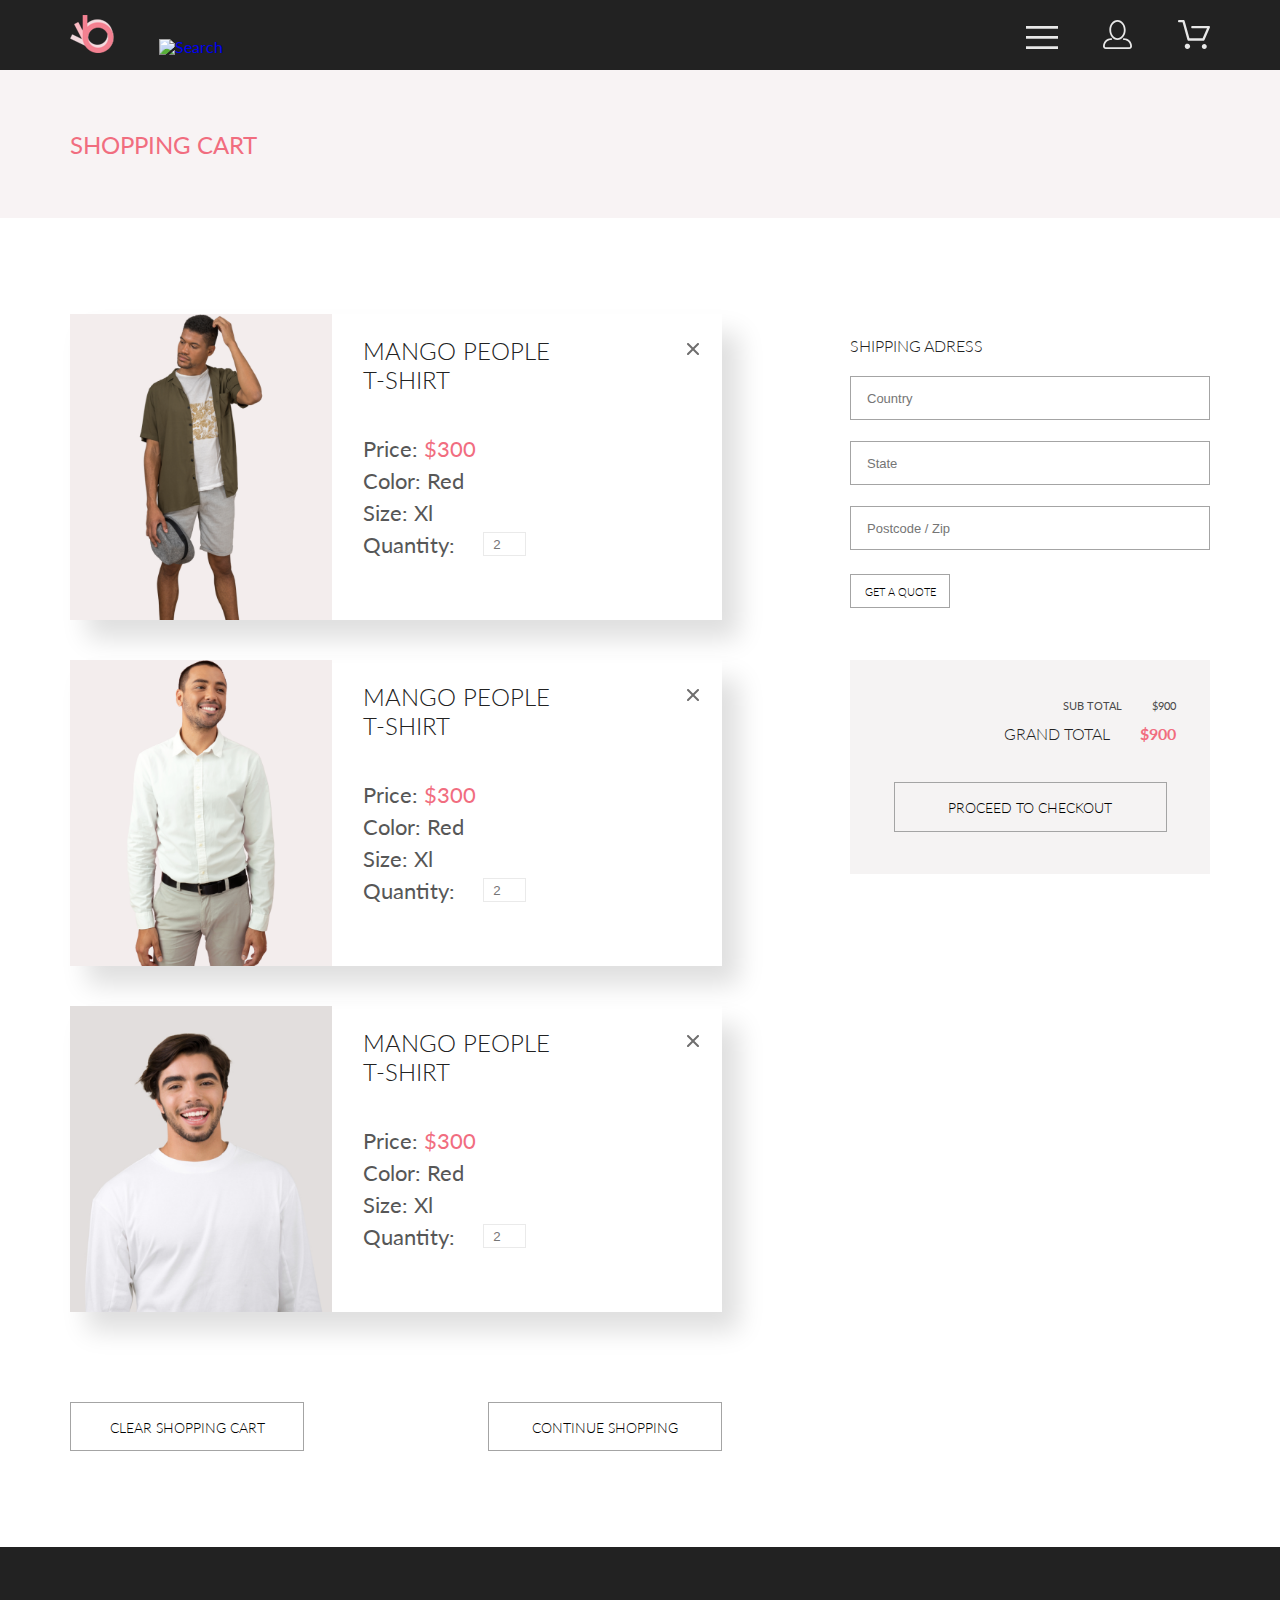
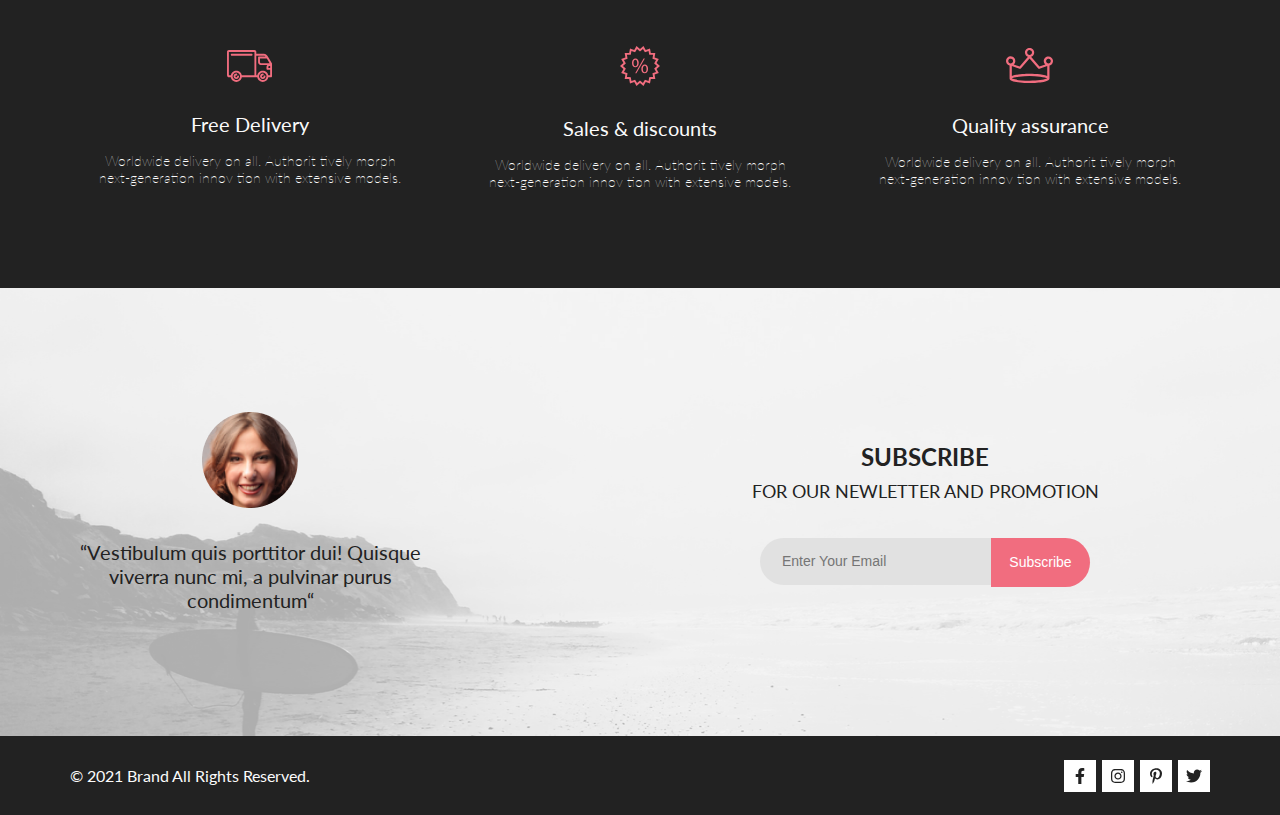
==== commit 7d3befa6: "Проверил на валидность" ====
--- a/cart.html
+++ b/cart.html
@@ -49,26 +49,27 @@
 			<a class="header__link" href="#"><img class="header__icon" src="images/search.svg" alt="Search"></a>
 		</div>
 		<div class="header__right">
-			<a class="header__link" href="#"><img class="header__icons" src="images/menu.svg" alt="Menu"></a>
-			<a class="header__link header__link-registration" href="registration.html"><img class="header__icons" src="images/users.svg"	alt="User"></a>
-			<a class="header__link header__link-cart" href="cart.html"><img class="header__icons" src="images/basket.svg" alt="Basket"></a>
+			<a class="header__link" href="#"><img class="header__icon" src="images/menu.svg" alt="Menu"></a>
+			<a class="header__link" href="registration.html"><img class="header__icon" src="images/users.svg"
+					alt="User"></a>
+			<a class="header__link" href="cart.html"><img class="header__icon" src="images/basket.svg" alt="Basket"></a>
 		</div>
 
 	</header>
 
 
 	<section class="subheader center">
-		<div class="subheader__left subheader__left-cart">
-			<div class="subheader__caption subheader__caption-cart">
+		<div class="subheader__left">
+			<h1 class="subheader__captoin">
 				SHOPPING CART
-			</div>
+			</h1>
 		</div>
 		<div class="subheader__right">
 
 		</div>
 	</section>
 
-	<section class="cart center">
+	<div class="cart center">
 		<div class="cart__left">
 			<div class="cart__items">
 
@@ -84,7 +85,7 @@
 						<div class="item__text cart__item-color">Color: Red</div>
 						<div class="item__text cart__item-size">Size: Xl</div>
 						<div class="item__text cart__item-quantity">Quantity:
-							<input class="cart__item-input" type="number" name="" id="" placeholder="2">
+							<input class="cart__item-input" type="number" name="cart-item1" id="cart-item1" placeholder="2">
 						</div>
 					</div>
 				</div>
@@ -101,7 +102,7 @@
 						<div class="item__text cart__item-color">Color: Red</div>
 						<div class="item__text cart__item-size">Size: Xl</div>
 						<div class="item__text cart__item-quantity">Quantity:
-							<input class="cart__item-input" type="number" name="" id="" placeholder="2">
+							<input class="cart__item-input" type="number" name="cart-item2" id="cart-item2" placeholder="2">
 						</div>
 					</div>
 				</div>
@@ -118,14 +119,14 @@
 						<div class="item__text cart__item-color">Color: Red</div>
 						<div class="item__text cart__item-size">Size: Xl</div>
 						<div class="item__text cart__item-quantity">Quantity:
-							<input class="cart__item-input" type="number" name="" id="" placeholder="2">
+							<input class="cart__item-input" type="number" name="cart-item3" id="cart-item3" placeholder="2">
 						</div>
 					</div>
 				</div>
 
 				<div class="cart__buttons">
-					<a href="#" class="button cart__button">Clear shopping cart</a>
-					<a href="#" class="button cart__button">Continiue shopping</a>
+					<a href="#" class="button cart__button">CLEAR SHOPPING CART</a>
+					<a href="#" class="button cart__button">CONTINUE SHOPPING</a>
 				</div>
 
 
@@ -134,10 +135,10 @@
 		<div class="cart__right">
 			<div class="adress">
 				<div class="adress__caption">SHIPPING ADRESS</div>
-				<input class="adress__text fill" type="text" name="country" id="" placeholder="Country">
-				<input class="adress__text" type="text" name="state" id="" placeholder="State">
-				<input class="adress__text" type="text" name="code" id="" placeholder="Postcode / Zip">
-				<a href="#" class="button cart__button adress__button">Get a quote</a>
+				<input class="adress__text fill" type="text" name="country" id="country" placeholder="Country">
+				<input class="adress__text" type="text" name="state" id="state" placeholder="State">
+				<input class="adress__text" type="text" name="code" id="code" placeholder="Postcode / Zip">
+				<a href="#" class="button cart__button adress__button">GET A QUOTE</a>
 			</div>
 			<div class="summary">
 				<div class="summary__subtotal">
@@ -148,16 +149,37 @@
 					<div class="summary__total-label">GRAND TOTAL</div>
 					<div class="summary__total-price">$900</div>
 				</div>
-				<div class="summary__line"></div>
 				<a href="#" class="button cart__button summary__button">PROCEED TO CHECKOUT</a>
 			</div>
 
 		</div>
-	</section>
+	</div>
 
 
 	<footer class="footer">
-
+		<div class="footer__top center">
+			<div class="footer__top-item">
+				<img src="images/footer/Delivery.svg" alt="Delivery">
+				<h4 class="footer__top-h4">Free Delivery</h4>
+				<p class="footer__top-text">
+					Worldwide delivery on all. Authorit tively morph <br>next-generation innov tion with extensive models.
+				</p>
+			</div>
+			<div class="footer__top-item">
+				<img src="images/footer/discount.svg" alt="Delivery">
+				<h4 class="footer__top-h4">Sales & discounts</h4>
+				<p class="footer__top-text">
+					Worldwide delivery on all. Authorit tively morph <br>next-generation innov tion with extensive models.
+				</p>
+			</div>
+			<div class="footer__top-item">
+				<img src="images/footer/quality.svg" alt="Delivery">
+				<h4 class="footer__top-h4">Quality assurance</h4>
+				<p class="footer__top-text">
+					Worldwide delivery on all. Authorit tively morph <br>next-generation innov tion with extensive models.
+				</p>
+			</div>
+		</div>
 
 		<div class="footer__main center">
 			<div class="footer__main-left">
@@ -172,7 +194,7 @@
 					FOR OUR NEWLETTER AND PROMOTION
 				</div>
 				<form action="#">
-					<input class="footer__main-input" type="email" placeholder="Enter Your Email">
+					<input class="footer__main-input" type="email" id="mail" placeholder="Enter Your Email">
 					<button class="footer__main-button" type="submit">Subscribe</button>
 				</form>
 			</div>
--- a/css/style.css
+++ b/css/style.css
@@ -98,92 +98,6 @@
   vertical-align: middle;
 }
 
-@-webkit-keyframes snowflakes-fall {
-  0% {
-    top: -10%;
-  }
-  100% {
-    top: 100%;
-  }
-}
-
-@keyframes snowflakes-fall {
-  0% {
-    top: -10%;
-  }
-  100% {
-    top: 100%;
-  }
-}
-
-@-webkit-keyframes snowflakes-shake {
-  0% {
-    -webkit-transform: translateX(0px);
-            transform: translateX(0px);
-  }
-  50% {
-    -webkit-transform: translateX(80px);
-            transform: translateX(80px);
-  }
-  100% {
-    -webkit-transform: translateX(0px);
-            transform: translateX(0px);
-  }
-}
-
-@keyframes snowflakes-shake {
-  0% {
-    -webkit-transform: translateX(0px);
-            transform: translateX(0px);
-  }
-  50% {
-    -webkit-transform: translateX(80px);
-            transform: translateX(80px);
-  }
-  100% {
-    -webkit-transform: translateX(0px);
-            transform: translateX(0px);
-  }
-}
-
-@-webkit-keyframes cart-moving {
-  0% {
-    -webkit-transform: translateX(0px);
-            transform: translateX(0px);
-  }
-  50% {
-    -webkit-transform: translateX(-40px);
-            transform: translateX(-40px);
-  }
-  80% {
-    -webkit-transform: translateX(10px);
-            transform: translateX(10px);
-  }
-  100% {
-    -webkit-transform: translateX(0px);
-            transform: translateX(0px);
-  }
-}
-
-@keyframes cart-moving {
-  0% {
-    -webkit-transform: translateX(0px);
-            transform: translateX(0px);
-  }
-  50% {
-    -webkit-transform: translateX(-40px);
-            transform: translateX(-40px);
-  }
-  80% {
-    -webkit-transform: translateX(10px);
-            transform: translateX(10px);
-  }
-  100% {
-    -webkit-transform: translateX(0px);
-            transform: translateX(0px);
-  }
-}
-
 .snowflakes {
   display: none;
 }
@@ -278,22 +192,8 @@
   /* padding-right: calc(50% - 800px)  */
 }
 
-.promo__left {
-  width: 50%;
-  display: -webkit-box;
-  display: -ms-flexbox;
-  display: flex;
-  -webkit-box-pack: center;
-      -ms-flex-pack: center;
-          justify-content: center;
-  height: 100%;
-  text-align: center;
-}
-
 .promo__left img {
   height: 100%;
-  -o-object-fit: contain;
-     object-fit: contain;
 }
 
 .promo__right {
@@ -303,10 +203,10 @@
   -webkit-box-align: center;
       -ms-flex-align: center;
           align-items: center;
-  width: 50%;
+  width: 100%;
   height: 100%;
   background-color: #F1E4E6;
-  padding-left: 63px;
+  padding-left: 91px;
   position: relative;
 }
 
@@ -699,9 +599,7 @@
           justify-content: space-between;
   color: #222222;
   height: 448px;
-  background: url("../images/footer__background.png") no-repeat;
-  background-position: center bottom;
-  background-size: cover;
+  background: url("../images/footer__background.png") 0 0/100% 100% no-repeat;
 }
 
 .footer__main-left, .footer__main-right {
@@ -888,7 +786,7 @@
           align-items: center;
 }
 
-.subheader__caption {
+.subheader__captoin {
   font-size: 24px;
   line-height: 29px;
   font-weight: 400;
@@ -950,8 +848,8 @@
 
 .filter__item-caption img {
   position: absolute;
-  left: 50px;
-  top: 0px;
+  left: 65px;
+  top: 3px;
 }
 
 .filter__item-caption::after {
@@ -1263,8 +1161,6 @@
 }
 
 .cart__item-img {
-  -o-object-fit: cover;
-     object-fit: cover;
   height: 100%;
 }
 
@@ -1309,7 +1205,6 @@
   font-weight: 300;
   text-align: center;
   color: #000000;
-  text-transform: uppercase;
 }
 
 .cart__right {
@@ -1415,15 +1310,9 @@
   font-weight: bold;
 }
 
-.summary__line {
-  margin: 21px auto 0;
-  width: 273px;
-  border: 1px solid #E2E2E2;
-}
-
 .summary__button {
   display: block;
-  margin: 17px auto 0;
+  margin: 39px auto 0;
   height: 50px;
   width: 273px;
 }
@@ -1500,7 +1389,7 @@
   fill: #fff;
 }
 
-.registration__right {
+.registration__right * {
   width: 652px;
   text-align: start;
   font-size: 24px;
@@ -1529,10 +1418,8 @@
   padding: 0 20px 0 10px;
 }
 
-.info__caption {
-  font-size: 24px;
-  line-height: 28px;
-  font-weight: 300;
+.gender__label:hover {
+  cursor: pointer;
 }
 
 .info__text {
@@ -1541,15 +1428,11 @@
 
 .info__item {
   margin-top: 16px;
-  margin-left: 40px;
-  position: relative;
 }
 
 .info__item::before {
-  position: absolute;
-  left: -40px;
-  top: 5px;
   content: url("../images/Check.svg");
+  margin-right: 22px;
 }
 
 @media (max-width: 1139px) {
@@ -1571,9 +1454,6 @@
     padding-left: none;
     /* padding-right: calc(50% - 800px)  */
   }
-  .promo__left {
-    width: 50%;
-  }
   .promo__left img {
     -o-object-fit: contain;
        object-fit: contain;
@@ -1582,7 +1462,6 @@
   }
   .promo__right {
     height: 100%;
-    width: 50%;
     -webkit-box-pack: center;
         -ms-flex-pack: center;
             justify-content: center;
@@ -1633,7 +1512,7 @@
     -ms-flex-pack: distribute;
         justify-content: space-around;
   }
-  .product__items-price {
+  .product__item-price {
     font-size: 16px;
     line-height: 19px;
     font-weight: 300;
@@ -1674,9 +1553,6 @@
   .footer__buttom {
     padding: 0 32px;
   }
-  .product__footer {
-    margin-top: 129px;
-  }
   .subheader {
     padding: 0 16px;
   }
@@ -1722,82 +1598,6 @@
     width: 100%;
     padding: 0 24px;
   }
-  .description__long-line {
-    width: 641px;
-  }
-  .description__filter {
-    width: 350px;
-  }
-  .description__filter-box {
-    min-width: 110px;
-  }
-  .description__filter-caption {
-    font-size: 10px;
-    line-height: 12px;
-    font-weight: 400;
-    min-width: 80px;
-  }
-  .registration {
-    margin-top: 40px;
-    padding: 0 16px;
-  }
-  .registration__left {
-    min-width: 360px;
-    width: 50%;
-  }
-  .registration__right {
-    width: 50%;
-    padding-left: 22px;
-  }
-  .info__caption {
-    font-size: 16px;
-    line-height: 19px;
-    font-weight: 300;
-  }
-  .info__text {
-    font-size: 16px;
-    line-height: 19px;
-    font-weight: 300;
-  }
-  .info__item {
-    font-size: 16px;
-    line-height: 19px;
-    font-weight: 300;
-  }
-  .cart {
-    display: block;
-    margin-top: 59px;
-    padding: 0 16px;
-  }
-  .cart__left {
-    width: 100%;
-  }
-  .cart__item-input {
-    font-size: 18px;
-    line-height: 22px;
-    font-weight: 400;
-  }
-  .cart__right {
-    margin-top: 64px;
-    display: -webkit-box;
-    display: -ms-flexbox;
-    display: flex;
-    width: 100%;
-    -webkit-column-gap: 16px;
-            column-gap: 16px;
-  }
-  .cart__buttons {
-    margin-top: 62px;
-    -webkit-box-pack: center;
-        -ms-flex-pack: center;
-            justify-content: center;
-    -webkit-column-gap: 49px;
-            column-gap: 49px;
-  }
-  .adress {
-    min-width: 360px;
-    width: 100%;
-  }
 }
 
 @media (max-width: 767px) {
@@ -1815,7 +1615,6 @@
     width: 0;
   }
   .promo__right {
-    width: 100%;
     padding-left: 0;
   }
   .promo__caption {
@@ -1920,32 +1719,22 @@
     display: block;
   }
   .subheader__left {
-    height: 50%;
-    -webkit-box-pack: center;
-        -ms-flex-pack: center;
-            justify-content: center;
-    -webkit-box-align: center;
-        -ms-flex-align: center;
-            align-items: center;
-  }
-  .subheader__left-cart {
-    height: 100%;
-  }
-  .subheader__right {
-    height: 50%;
     height: auto;
     -webkit-box-pack: center;
         -ms-flex-pack: center;
             justify-content: center;
   }
-  .subheader__caption {
+  .subheader__right {
+    height: auto;
+    -webkit-box-pack: center;
+        -ms-flex-pack: center;
+            justify-content: center;
+  }
+  .subheader__captoin {
     margin-top: 24px;
   }
-  .subheader__caption-cart {
-    margin-top: 0;
-  }
   .subheader__path {
-    margin-top: 20px;
+    margin-top: 32px;
   }
   .filter__caption-first {
     height: 100%;
@@ -1968,7 +1757,6 @@
   .filter__item-caption img {
     margin-left: -55px;
     padding: 0;
-    top: 10px;
     width: 38px;
     height: 25px;
     -o-object-fit: cover;
@@ -1990,93 +1778,8 @@
   .description__button {
     margin-top: 64px;
   }
-  .registration {
-    display: block;
-    padding: 0;
-  }
-  .registration__left {
-    width: 100%;
-    padding: 0 16px;
-  }
-  .registration__right {
-    width: 100%;
-    padding-left: 0;
-    margin-top: 40px;
-    padding: 0 16px;
-  }
-  .cart {
-    margin-top: 7px;
-  }
-  .cart__right {
-    margin-top: 48px;
-    display: block;
-  }
-  .cart__buttons {
-    margin-top: 30px;
-    -webkit-column-gap: 10px;
-            column-gap: 10px;
-  }
-  .cart__button {
-    height: 32px;
-    margin-top: 0;
-    font-size: 12px;
-    line-height: 32px;
-    font-weight: 400;
-    text-transform: none;
-  }
-  .cart__content {
-    padding: 13px 17px;
-  }
-  .cart__item {
-    height: 188px;
-    margin-top: 32px;
-  }
-  .cart__item-img {
-    width: 143px;
-    height: 188px;
-  }
-  .cart__item-caption {
-    font-size: 16px;
-    line-height: 19px;
-    font-weight: 400;
-    margin-bottom: 25px;
-  }
-  .cart__item-input {
-    width: 24px;
-    height: 14px;
-    left: 85px;
-    font-size: 10px;
-    line-height: 12px;
-    font-weight: 300;
-  }
-  .adress {
-    min-width: 0;
-    width: 100%;
-  }
-  .adress__button {
-    margin-top: 24px;
-    font-size: 11px;
-    line-height: 34px;
-    font-weight: 400;
-  }
-  .item__text {
-    font-size: 14px;
-    line-height: 17px;
-    font-weight: 400;
-  }
-  .button__close {
-    top: 17px;
-    right: 12px;
-  }
-  .summary {
-    width: 100%;
-  }
-  .summary__button {
-    margin-top: 17px;
-    height: 50px;
-    font-size: 16px;
-    line-height: 50px;
-    font-weight: 300;
+  .product-footer__top {
+    display: none;
   }
 }
 /*# sourceMappingURL=style.css.map */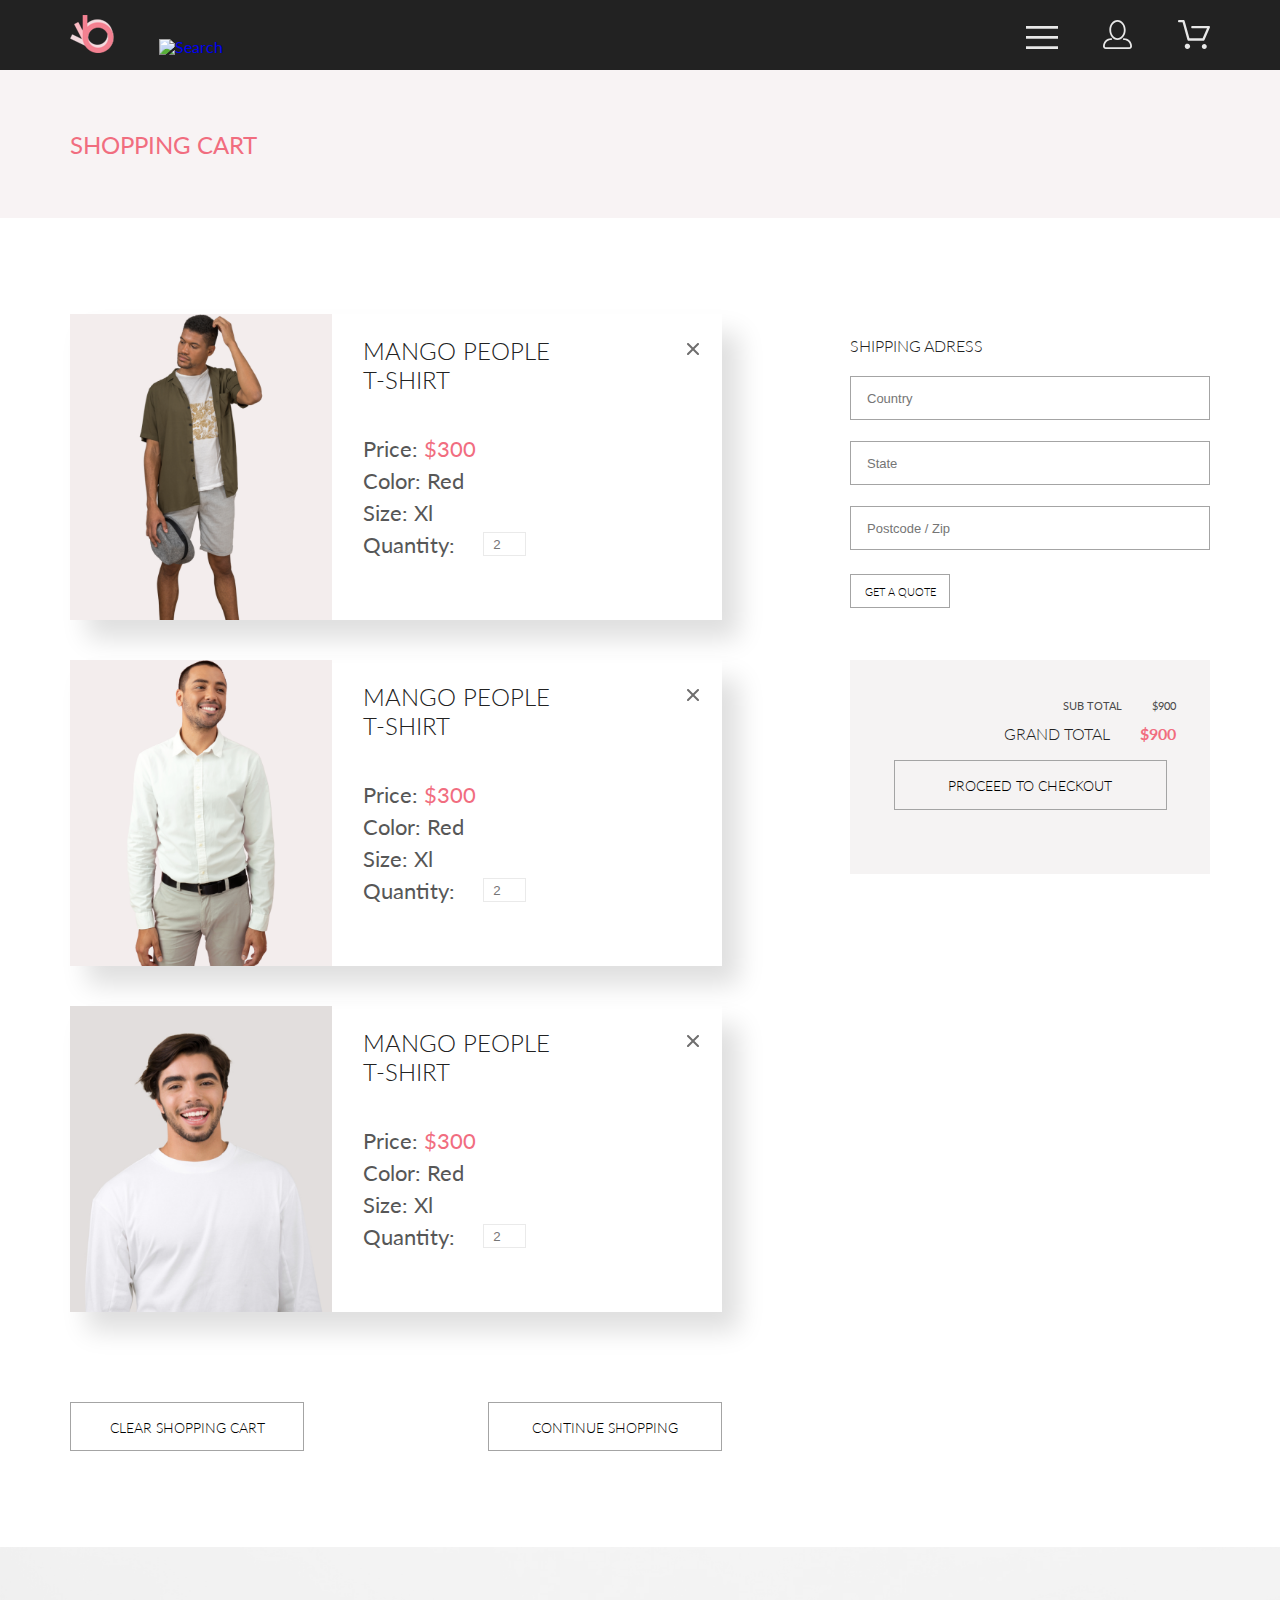
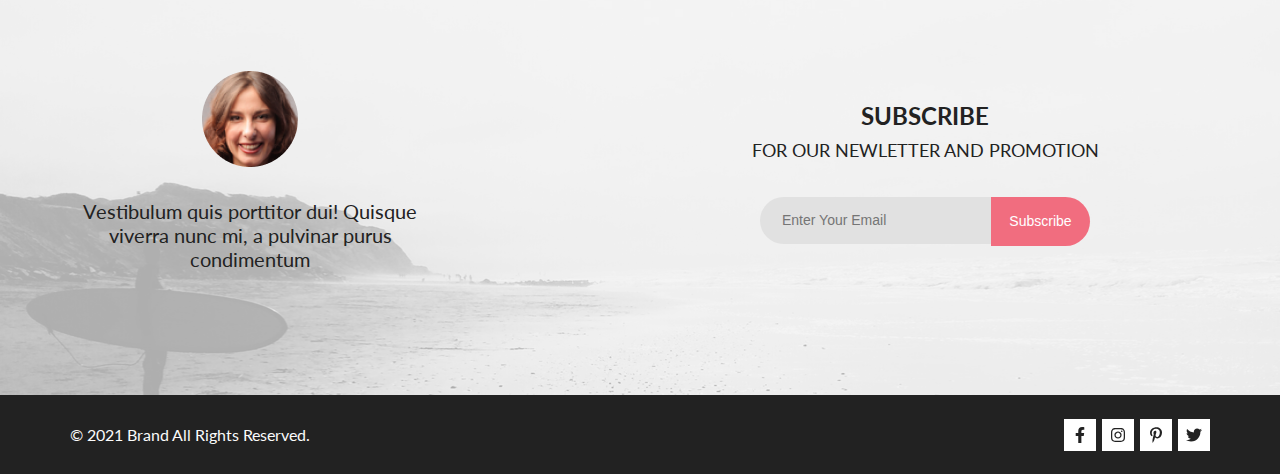
==== commit af747543: "Доделал адаптив всего сайта. Валидно" ====
--- a/cart.html
+++ b/cart.html
@@ -50,17 +50,16 @@
 		</div>
 		<div class="header__right">
 			<a class="header__link" href="#"><img class="header__icon" src="images/menu.svg" alt="Menu"></a>
-			<a class="header__link" href="registration.html"><img class="header__icon" src="images/users.svg"
-					alt="User"></a>
-			<a class="header__link" href="cart.html"><img class="header__icon" src="images/basket.svg" alt="Basket"></a>
+			<a class="header__link header__link-registration" href="registration.html"><img class="header__icons" src="images/users.svg"	alt="User"></a>
+			<a class="header__link header__link-cart" href="cart.html"><img class="header__icons" src="images/basket.svg" alt="Basket"></a>
 		</div>
 
 	</header>
 
 
 	<section class="subheader center">
-		<div class="subheader__left">
-			<h1 class="subheader__captoin">
+		<div class="subheader__left subheader__left-cart">
+			<h1 class="subheader__caption subheader__caption-cart">
 				SHOPPING CART
 			</h1>
 		</div>
@@ -157,35 +156,13 @@
 
 
 	<footer class="footer">
-		<div class="footer__top center">
-			<div class="footer__top-item">
-				<img src="images/footer/Delivery.svg" alt="Delivery">
-				<h4 class="footer__top-h4">Free Delivery</h4>
-				<p class="footer__top-text">
-					Worldwide delivery on all. Authorit tively morph <br>next-generation innov tion with extensive models.
-				</p>
-			</div>
-			<div class="footer__top-item">
-				<img src="images/footer/discount.svg" alt="Delivery">
-				<h4 class="footer__top-h4">Sales & discounts</h4>
-				<p class="footer__top-text">
-					Worldwide delivery on all. Authorit tively morph <br>next-generation innov tion with extensive models.
-				</p>
-			</div>
-			<div class="footer__top-item">
-				<img src="images/footer/quality.svg" alt="Delivery">
-				<h4 class="footer__top-h4">Quality assurance</h4>
-				<p class="footer__top-text">
-					Worldwide delivery on all. Authorit tively morph <br>next-generation innov tion with extensive models.
-				</p>
-			</div>
-		</div>
+
 
 		<div class="footer__main center">
 			<div class="footer__main-left">
 				<img src="images/footer/face.png" alt="Face">
 				<p class="footer__main-p">
-					“Vestibulum quis porttitor dui! Quisque viverra nunc mi, a pulvinar purus condimentum“
+					Vestibulum quis porttitor dui! Quisque viverra nunc mi, a pulvinar purus condimentum
 				</p>
 			</div>
 			<div class="footer__main-right">
--- a/css/style.css
+++ b/css/style.css
@@ -98,6 +98,92 @@
   vertical-align: middle;
 }
 
+@-webkit-keyframes snowflakes-fall {
+  0% {
+    top: -10%;
+  }
+  100% {
+    top: 100%;
+  }
+}
+
+@keyframes snowflakes-fall {
+  0% {
+    top: -10%;
+  }
+  100% {
+    top: 100%;
+  }
+}
+
+@-webkit-keyframes snowflakes-shake {
+  0% {
+    -webkit-transform: translateX(0px);
+            transform: translateX(0px);
+  }
+  50% {
+    -webkit-transform: translateX(80px);
+            transform: translateX(80px);
+  }
+  100% {
+    -webkit-transform: translateX(0px);
+            transform: translateX(0px);
+  }
+}
+
+@keyframes snowflakes-shake {
+  0% {
+    -webkit-transform: translateX(0px);
+            transform: translateX(0px);
+  }
+  50% {
+    -webkit-transform: translateX(80px);
+            transform: translateX(80px);
+  }
+  100% {
+    -webkit-transform: translateX(0px);
+            transform: translateX(0px);
+  }
+}
+
+@-webkit-keyframes cart-moving {
+  0% {
+    -webkit-transform: translateX(0px);
+            transform: translateX(0px);
+  }
+  50% {
+    -webkit-transform: translateX(-40px);
+            transform: translateX(-40px);
+  }
+  80% {
+    -webkit-transform: translateX(10px);
+            transform: translateX(10px);
+  }
+  100% {
+    -webkit-transform: translateX(0px);
+            transform: translateX(0px);
+  }
+}
+
+@keyframes cart-moving {
+  0% {
+    -webkit-transform: translateX(0px);
+            transform: translateX(0px);
+  }
+  50% {
+    -webkit-transform: translateX(-40px);
+            transform: translateX(-40px);
+  }
+  80% {
+    -webkit-transform: translateX(10px);
+            transform: translateX(10px);
+  }
+  100% {
+    -webkit-transform: translateX(0px);
+            transform: translateX(0px);
+  }
+}
+
 .snowflakes {
   display: none;
 }
@@ -192,8 +278,22 @@
   /* padding-right: calc(50% - 800px)  */
 }
 
+.promo__left {
+  width: 50%;
+  display: -webkit-box;
+  display: -ms-flexbox;
+  display: flex;
+  -webkit-box-pack: center;
+      -ms-flex-pack: center;
+          justify-content: center;
+  height: 100%;
+  text-align: center;
+}
+
 .promo__left img {
   height: 100%;
+  -o-object-fit: contain;
+     object-fit: contain;
 }
 
 .promo__right {
@@ -203,10 +303,10 @@
   -webkit-box-align: center;
       -ms-flex-align: center;
           align-items: center;
-  width: 100%;
+  width: 50%;
   height: 100%;
   background-color: #F1E4E6;
-  padding-left: 91px;
+  padding-left: 63px;
   position: relative;
 }
 
@@ -599,7 +699,9 @@
           justify-content: space-between;
   color: #222222;
   height: 448px;
-  background: url("../images/footer__background.png") 0 0/100% 100% no-repeat;
+  background: url("../images/footer__background.png") no-repeat;
+  background-position: center bottom;
+  background-size: cover;
 }
 
 .footer__main-left, .footer__main-right {
@@ -786,7 +888,7 @@
           align-items: center;
 }
 
-.subheader__captoin {
+.subheader__caption {
   font-size: 24px;
   line-height: 29px;
   font-weight: 400;
@@ -979,6 +1081,12 @@
   height: 777px;
   background-color: #F7F7F7;
   text-align: center;
+  display: -webkit-box;
+  display: -ms-flexbox;
+  display: flex;
+  -webkit-box-pack: justify;
+      -ms-flex-pack: justify;
+          justify-content: space-between;
 }
 
 .description {
@@ -1161,6 +1269,8 @@
 }
 
 .cart__item-img {
+  -o-object-fit: cover;
+     object-fit: cover;
   height: 100%;
 }
 
@@ -1205,6 +1315,7 @@
   font-weight: 300;
   text-align: center;
   color: #000000;
+  text-transform: uppercase;
 }
 
 .cart__right {
@@ -1310,9 +1421,15 @@
   font-weight: bold;
 }
 
+.summary__line {
+  margin: 21px auto 0;
+  width: 273px;
+  border: 1px solid #E2E2E2;
+}
+
 .summary__button {
   display: block;
-  margin: 39px auto 0;
+  margin: 17px auto 0;
   height: 50px;
   width: 273px;
 }
@@ -1389,7 +1506,7 @@
   fill: #fff;
 }
 
-.registration__right * {
+.registration__right {
   width: 652px;
   text-align: start;
   font-size: 24px;
@@ -1422,17 +1539,27 @@
   cursor: pointer;
 }
 
+.info__caption {
+  font-size: 24px;
+  line-height: 28px;
+  font-weight: 300;
+}
+
 .info__text {
   margin: 22px 0;
 }
 
 .info__item {
   margin-top: 16px;
+  margin-left: 40px;
+  position: relative;
 }
 
 .info__item::before {
+  position: absolute;
+  left: -40px;
+  top: 5px;
   content: url("../images/Check.svg");
-  margin-right: 22px;
 }
 
 @media (max-width: 1139px) {
@@ -1454,6 +1581,9 @@
     padding-left: none;
     /* padding-right: calc(50% - 800px)  */
   }
+  .promo__left {
+    width: 50%;
+  }
   .promo__left img {
     -o-object-fit: contain;
        object-fit: contain;
@@ -1462,6 +1592,7 @@
   }
   .promo__right {
     height: 100%;
+    width: 50%;
     -webkit-box-pack: center;
         -ms-flex-pack: center;
             justify-content: center;
@@ -1512,7 +1643,7 @@
     -ms-flex-pack: distribute;
         justify-content: space-around;
   }
-  .product__item-price {
+  .product__items-price {
     font-size: 16px;
     line-height: 19px;
     font-weight: 300;
@@ -1553,6 +1684,9 @@
   .footer__buttom {
     padding: 0 32px;
   }
+  .product__footer {
+    margin-top: 129px;
+  }
   .subheader {
     padding: 0 16px;
   }
@@ -1586,8 +1720,12 @@
   .slider {
     height: 624px;
   }
-  .slider img {
+  .slider__img {
     height: 100%;
+  }
+  .slider__buttton {
+    max-height: 47px;
+    max-width: 47px;
   }
   .description {
     margin: 0 auto;
@@ -1598,6 +1736,70 @@
     width: 100%;
     padding: 0 24px;
   }
+  .description__long-line {
+    width: 641px;
+  }
+  .registration {
+    margin-top: 40px;
+    padding: 0 16px;
+  }
+  .registration__left {
+    min-width: 360px;
+    width: 50%;
+  }
+  .registration__right {
+    width: 50%;
+    padding-left: 22px;
+  }
+  .info__caption {
+    font-size: 16px;
+    line-height: 19px;
+    font-weight: 300;
+  }
+  .info__text {
+    font-size: 16px;
+    line-height: 19px;
+    font-weight: 300;
+  }
+  .info__item {
+    font-size: 16px;
+    line-height: 19px;
+    font-weight: 300;
+  }
+  .cart {
+    display: block;
+    margin-top: 59px;
+    padding: 0 16px;
+  }
+  .cart__left {
+    width: 100%;
+  }
+  .cart__item-input {
+    font-size: 18px;
+    line-height: 22px;
+    font-weight: 400;
+  }
+  .cart__right {
+    margin-top: 64px;
+    display: -webkit-box;
+    display: -ms-flexbox;
+    display: flex;
+    width: 100%;
+    -webkit-column-gap: 16px;
+            column-gap: 16px;
+  }
+  .cart__buttons {
+    margin-top: 62px;
+    -webkit-box-pack: center;
+        -ms-flex-pack: center;
+            justify-content: center;
+    -webkit-column-gap: 49px;
+            column-gap: 49px;
+  }
+  .adress {
+    min-width: 360px;
+    width: 100%;
+  }
 }
 
 @media (max-width: 767px) {
@@ -1615,6 +1817,7 @@
     width: 0;
   }
   .promo__right {
+    width: 100%;
     padding-left: 0;
   }
   .promo__caption {
@@ -1719,22 +1922,37 @@
     display: block;
   }
   .subheader__left {
+    height: 50%;
+    -webkit-box-pack: center;
+        -ms-flex-pack: center;
+            justify-content: center;
+    -webkit-box-align: center;
+        -ms-flex-align: center;
+            align-items: center;
+  }
+  .subheader__left-cart {
+    height: 100%;
+  }
+  .subheader__right {
+    height: 50%;
     height: auto;
     -webkit-box-pack: center;
         -ms-flex-pack: center;
             justify-content: center;
   }
-  .subheader__right {
-    height: auto;
-    -webkit-box-pack: center;
-        -ms-flex-pack: center;
-            justify-content: center;
-  }
-  .subheader__captoin {
+  .subheader__caption {
     margin-top: 24px;
   }
+  .subheader__caption-cart {
+    margin-top: 0;
+  }
   .subheader__path {
-    margin-top: 32px;
+    margin-top: 20px;
+  }
+  .filter__caption {
+    font-size: 12px;
+    line-height: 14px;
+    font-weight: 400;
   }
   .filter__caption-first {
     height: 100%;
@@ -1750,22 +1968,31 @@
     color: #fff;
     display: block;
     padding: 0;
-    font-size: 12px;
-    line-height: 14px;
-    font-weight: 400;
   }
   .filter__item-caption img {
     margin-left: -55px;
     padding: 0;
+    top: 10px;
     width: 38px;
     height: 25px;
     -o-object-fit: cover;
        object-fit: cover;
   }
-  .slider img {
+  .slider {
+    position: relative;
+  }
+  .slider__img {
     width: 100%;
     -o-object-fit: contain;
        object-fit: contain;
+  }
+  .slider__button {
+    position: absolute;
+    z-index: 10;
+    top: calc(50% - 24px);
+  }
+  .slider__button:last-child {
+    right: 0;
   }
   .description__long-line {
     margin-top: 32px;
@@ -1773,13 +2000,108 @@
     padding: 0 100px;
   }
   .description__filter {
+    width: 350px;
     margin-top: 50px;
+  }
+  .description__filter-box {
+    min-width: 110px;
+  }
+  .description__filter-caption {
+    font-size: 10px;
+    line-height: 12px;
+    font-weight: 400;
+    min-width: 80px;
   }
   .description__button {
     margin-top: 64px;
   }
-  .product-footer__top {
-    display: none;
+  .registration {
+    display: block;
+    padding: 0;
+  }
+  .registration__left {
+    width: 100%;
+    padding: 0 16px;
+  }
+  .registration__right {
+    width: 100%;
+    padding-left: 0;
+    margin-top: 40px;
+    padding: 0 16px;
+  }
+  .cart {
+    margin-top: 7px;
+  }
+  .cart__right {
+    margin-top: 48px;
+    display: block;
+  }
+  .cart__buttons {
+    margin-top: 30px;
+    -webkit-column-gap: 10px;
+            column-gap: 10px;
+  }
+  .cart__button {
+    height: 32px;
+    margin-top: 0;
+    font-size: 12px;
+    line-height: 32px;
+    font-weight: 400;
+    text-transform: none;
+  }
+  .cart__content {
+    padding: 13px 17px;
+  }
+  .cart__item {
+    height: 188px;
+    margin-top: 32px;
+  }
+  .cart__item-img {
+    width: 143px;
+    height: 188px;
+  }
+  .cart__item-caption {
+    font-size: 16px;
+    line-height: 19px;
+    font-weight: 400;
+    margin-bottom: 25px;
+  }
+  .cart__item-input {
+    width: 24px;
+    height: 14px;
+    left: 85px;
+    font-size: 10px;
+    line-height: 12px;
+    font-weight: 300;
+  }
+  .adress {
+    min-width: 0;
+    width: 100%;
+  }
+  .adress__button {
+    margin-top: 24px;
+    font-size: 11px;
+    line-height: 34px;
+    font-weight: 400;
+  }
+  .item__text {
+    font-size: 14px;
+    line-height: 17px;
+    font-weight: 400;
+  }
+  .button__close {
+    top: 17px;
+    right: 12px;
+  }
+  .summary {
+    width: 100%;
+  }
+  .summary__button {
+    margin-top: 17px;
+    height: 50px;
+    font-size: 16px;
+    line-height: 50px;
+    font-weight: 300;
   }
 }
 /*# sourceMappingURL=style.css.map */